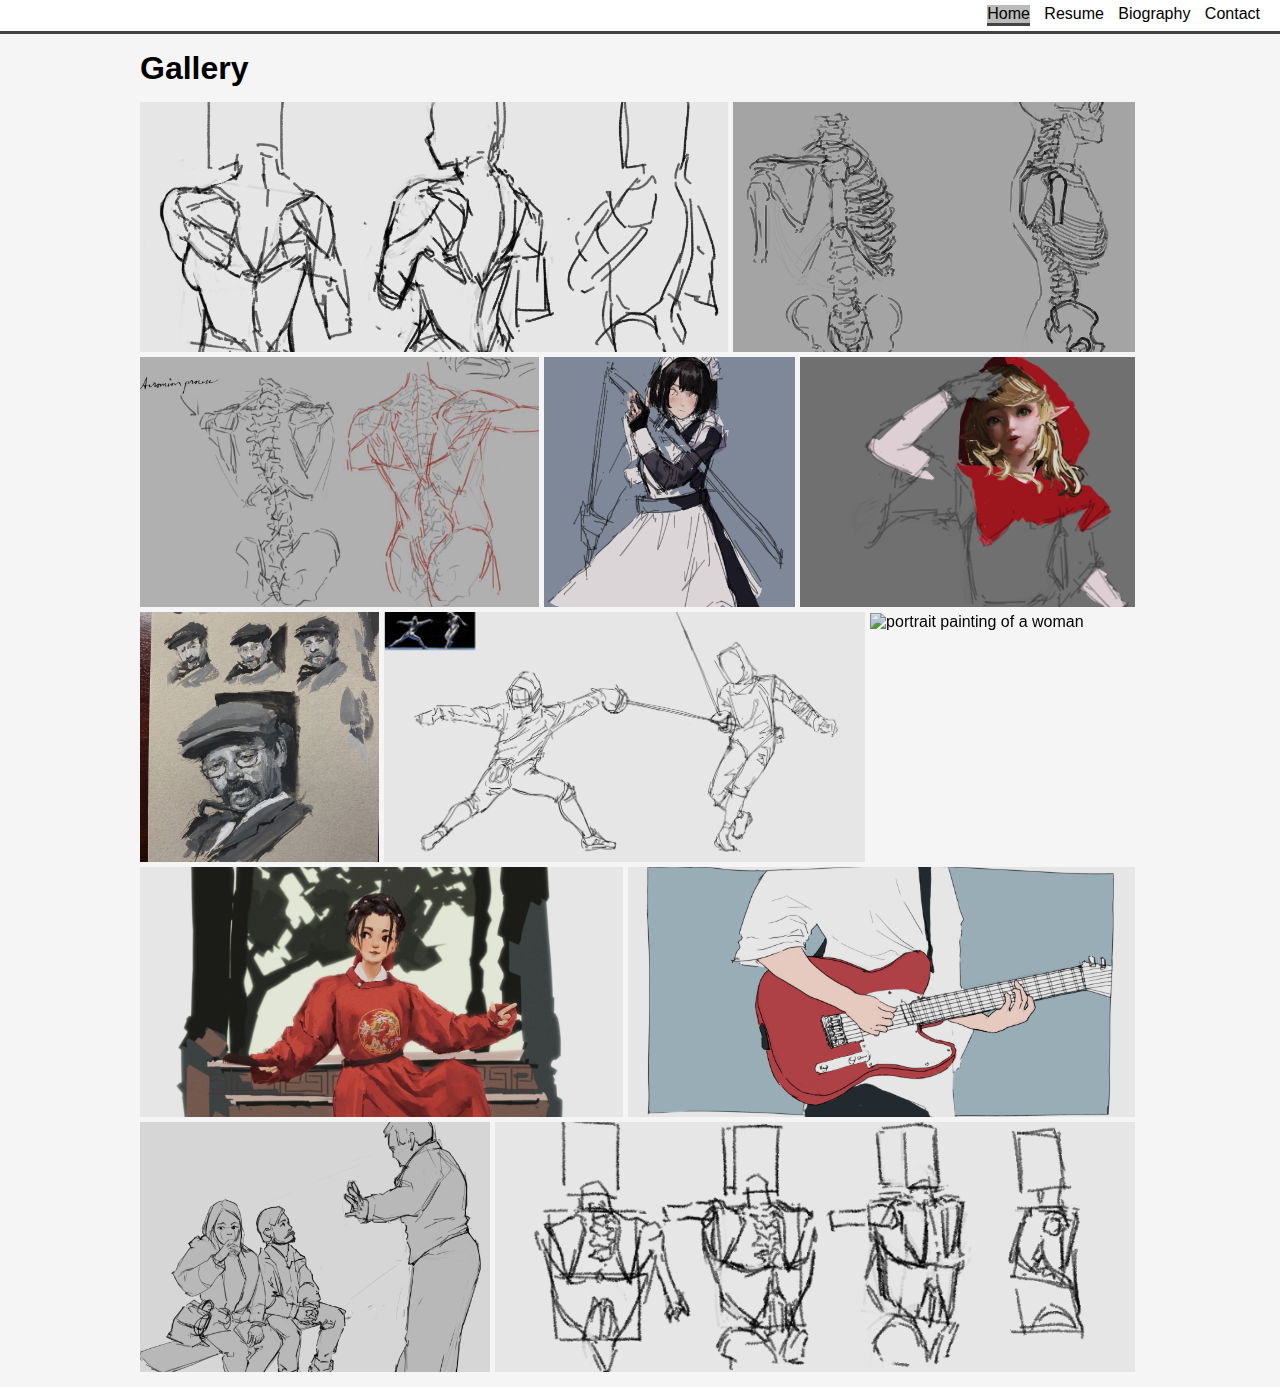
==== index.html @ 9a93f445 "alignment and formatting" ====
<!DOCTYPE html>
<html lang="en">

<head>
  <meta charset="utf-8">
  <title>Portfolio</title>
  <link href="styles/styles.css" rel="stylesheet">
  <link href="https://fonts.googleapis.com/css2?family=Open+Sans&display=swap" rel="stylesheet">
</head>

<body>
  <nav class="topnav" role="navigation">
    <ul>
      <li nav aria-current=page tabindex="1"><a href="index.html">Home</a></li>
      <li tabindex="2"><a href="resume.html">Resume</a></li>
      <li tabindex="3"><a>Biography</a></li>
      <li tabindex="4"><a aria-haspopup="true" aria-expanded="false">Contact</a>
        <ul class="pulldown">
          <li>Email</li>
          <li>Phone</li>
        </ul>
      </li>
    </ul>
  </nav>
  <main>
    <div class="brick-container-container">
      <h1 id="gallery">Gallery</h1>
      <div class="brick-container" aria-labelledby="gallery">
        <figure class="brick"><img src="images/(3).png" alt="back anatomy sketches"></figure>
        <figure class="brick"><img src="images/(5).png" alt="skeleton sketches, front and side view"></figure>
        <figure class="brick"><img src="images/back.jpg" alt="back skeleton and muscle sketch"></figure>
        <figure class="brick"><img src="images/03-28-2022.png" alt="painting of maid holding two swords"></figure>
        <figure class="brick"><img src="images/01-16-2022.png" alt="painting of elf wearing a red cloak"></figure>
        <figure class="brick"><img src="images/5-8-2021.jpg" alt="painting of old man"></figure>
        <figure class="brick"><img src="images/05-24-2022.png" alt="sketch of two fencers"></figure>
        <figure class="brick"><img src="images/5-27-2021.png" alt="portrait painting of a woman"></figure>
        <figure class="brick"><img src="images/9-9-2021.jpg" alt="painting of a woman holding a fan in a red chinese dress"></figure>
        <figure class="brick"><img src="images/9-6-2021-2.jpg" alt="sketch of a figure playing a red guitar"></figure>
        <figure class="brick"><img src="images/8-23-21-2.png" alt="sketch of three figures conversing"></figure>
        <figure class="brick"><img src="images/torsos.png" alt="sketches of a torso rotated and drawn from various angles"></figure>
      </div>
    </div>
  </main>
  <script src="scripts/main.js"></script>
</body>

</html>
---- styles/styles.css ----
* {
  margin: 0;
  padding: 0;
}

*,
*::before,
*::after {
  box-sizing: border-box;
}

html {
  font-size: 16px;
  font-family: -apple-system, BlinkMacSystemFont, "Segoe UI", "Roboto", "Helvetica Neue", Arial, sans-serif;
  /* color: whitesmoke; */
  color: black;
  /* background-color: rgb(86, 121, 126); */
  background-color: whitesmoke;
  scroll-behavior: smooth;
}

body {
  margin: 0;
}

a {
  color: black;
  text-decoration: none;
}

h1 {
  padding-bottom: 15px;
}
.brick-container-container {
  max-width: 1000px;
  margin: 10px auto;
}

.brick-container {
  display: flex;
  flex-flow: row wrap;
  width: 100%;
}

.brick {
  flex: auto;
  height: 250px;
  min-width: 150px;
  margin: 0 5px 5px 0;
}

img {
  height: 100%;
  width: 100%;
  max-width: 100%;
  vertical-align: middle;
  object-fit: cover;
  filter: brightness(90%);
}

img:hover {
  filter: brightness(100%);
}

nav ul .pulldown {
  display: none;
  position: absolute;
  background-color: white;
}

nav ul li:hover .pulldown {
  display: block;
}

nav ul .pulldown li {
  display: block;
}

nav [aria-current=page] {
  background-color: #bbb;
  color: #000;
  border-bottom: .2em solid #444;
}

.topnav li:hover {
  text-decoration: underline;
}

.topnav {
  position: fixed;
  top: 0;
  right: 0;
  left: 0;
  border-bottom: .2em solid #444;
  width: 100%;
  background-color: white;
  z-index: 1;
  text-align: right;
}

.topnav li {
  display: inline-block;
  font-family: Helvetica, sans-serif;
  margin: 5px;
  user-select: none;
}

.topnav ul {
  list-style: none;
  padding-right: 15px;
}

main {
  margin-top: 50px;
}
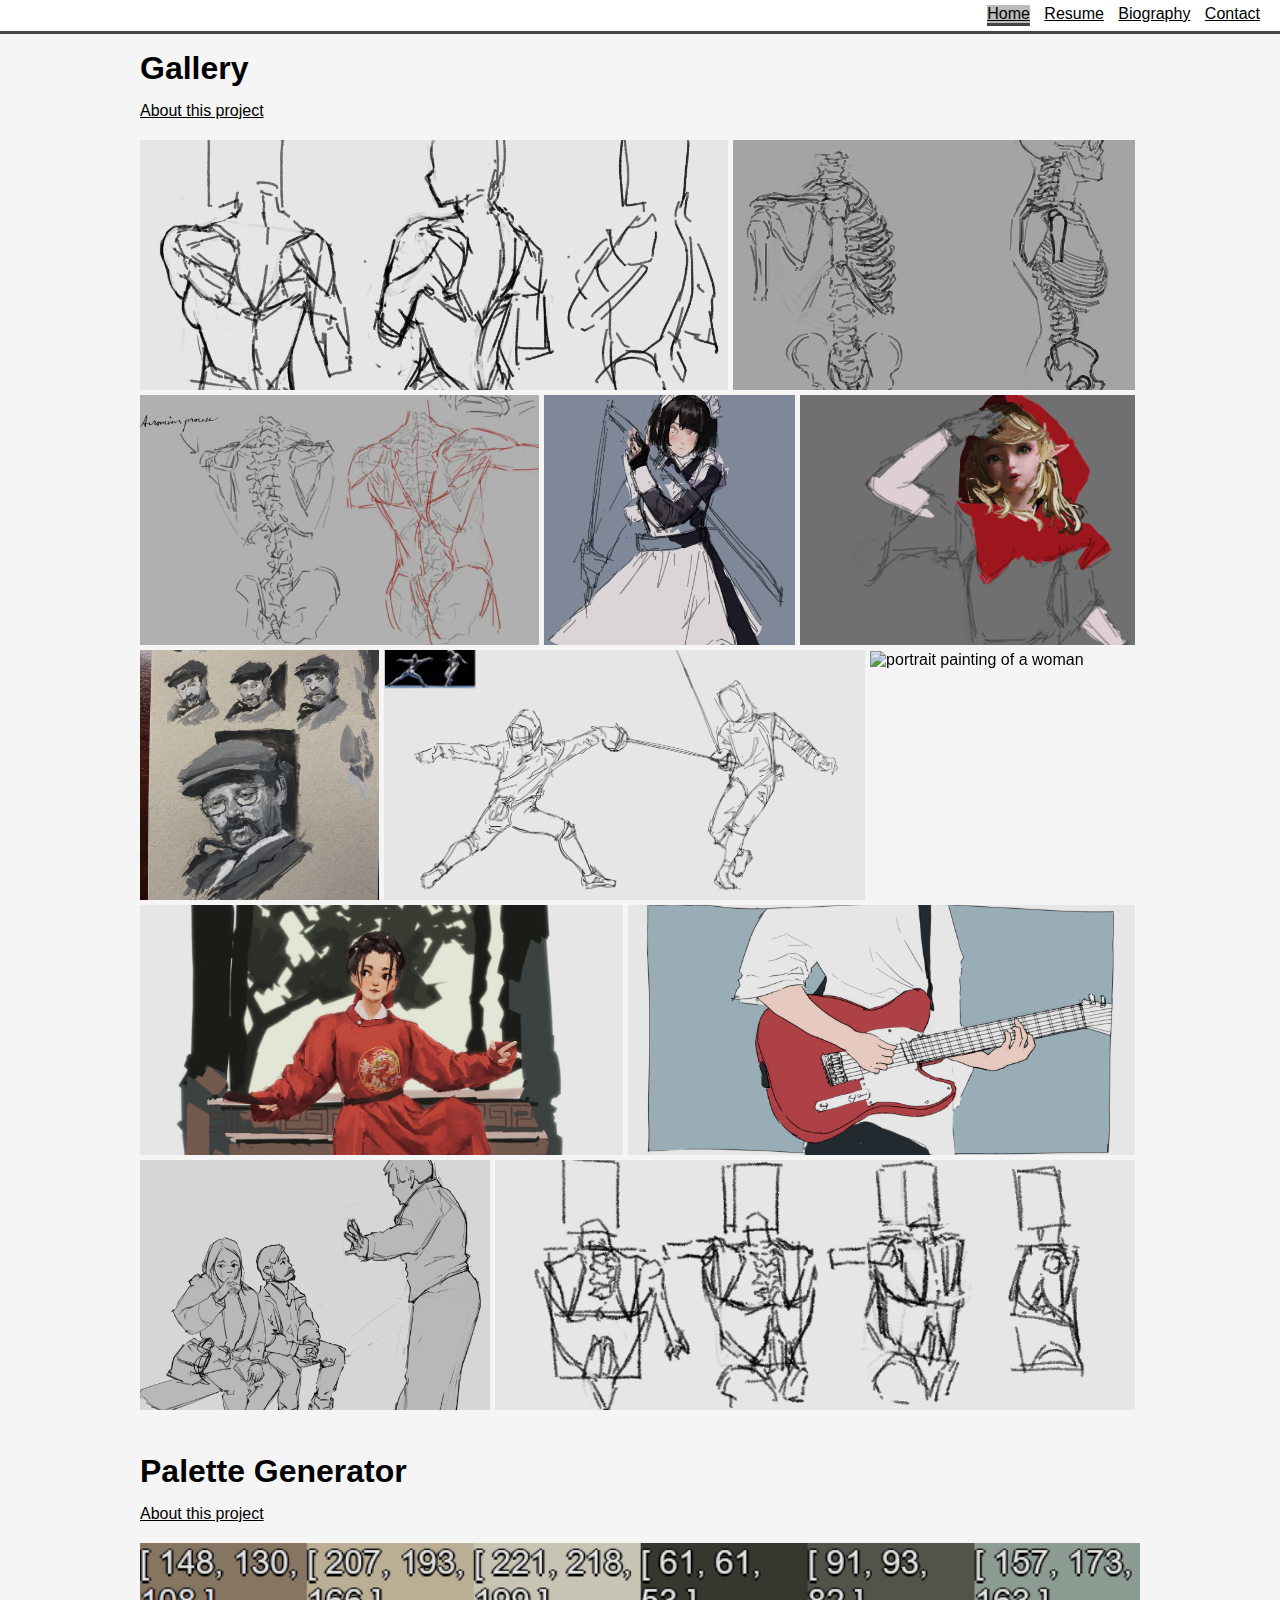
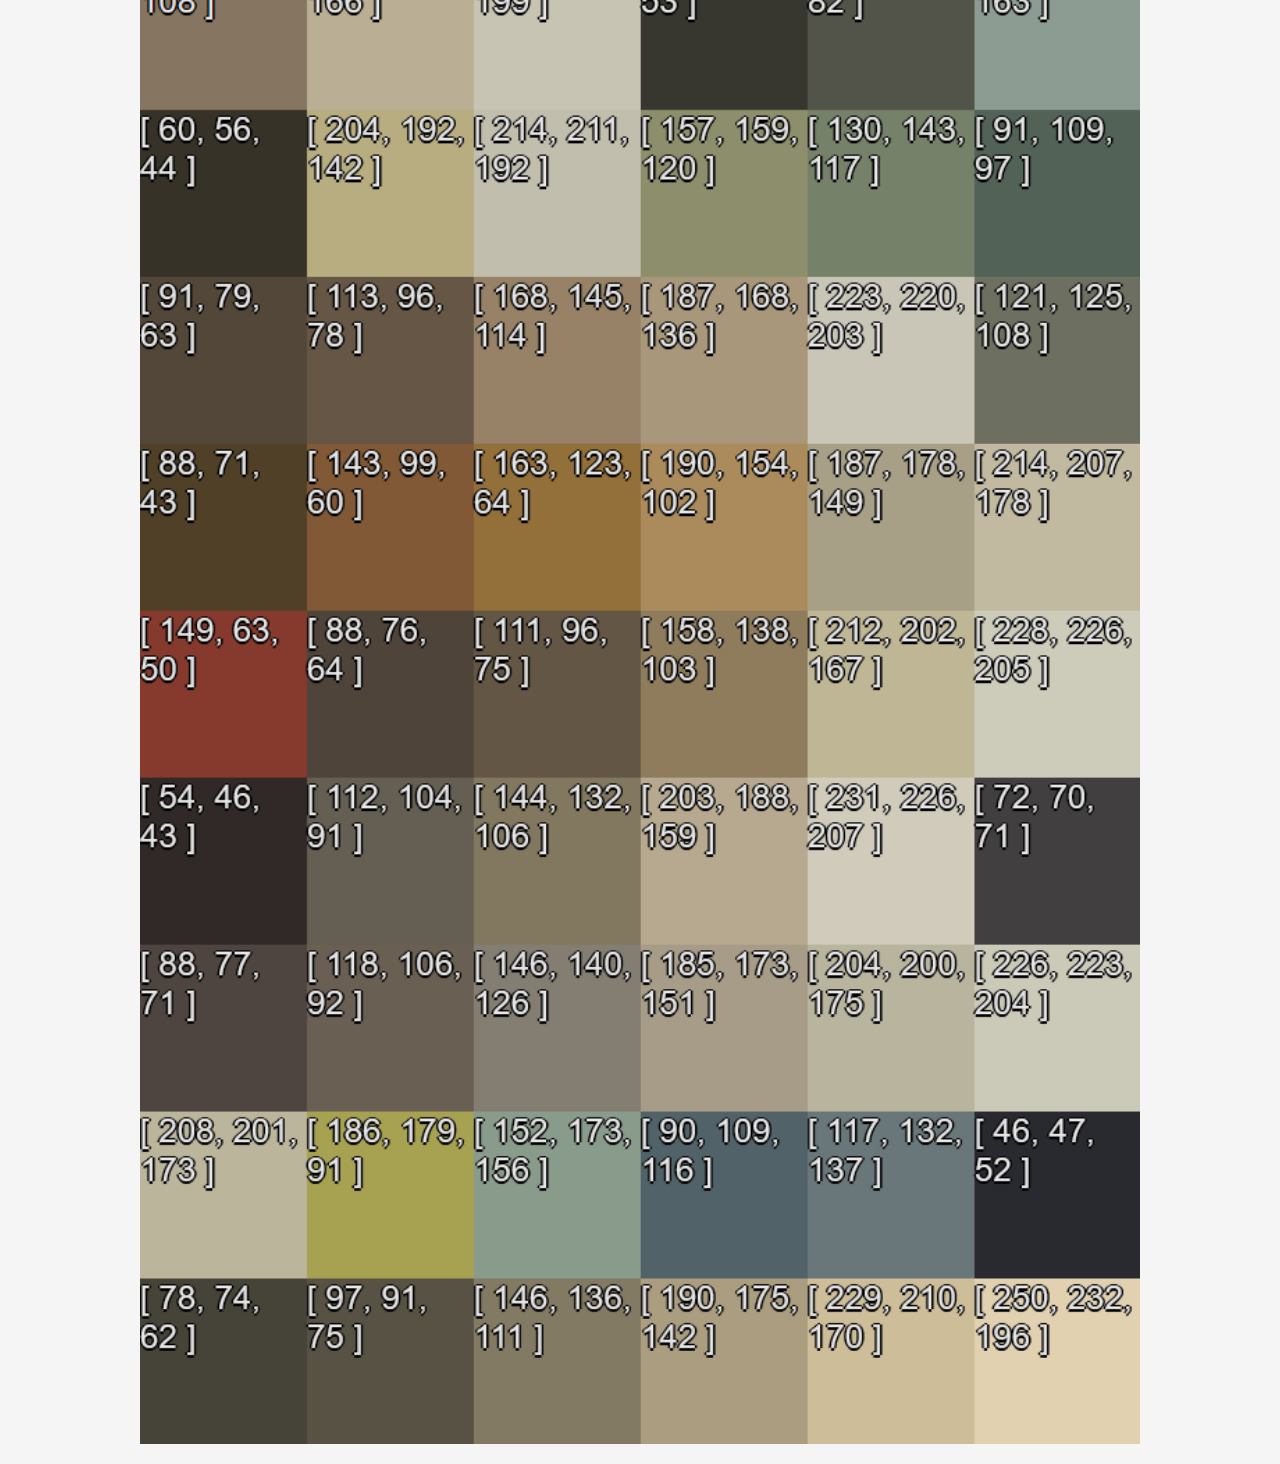
==== commit e5d34ecf: "biography placeholder, fix tab indices, aria label updates, palette generator image, link and navbar" ====
--- a/index.html
+++ b/index.html
@@ -11,21 +11,22 @@
 <body>
   <nav class="topnav" role="navigation">
     <ul>
-      <li nav aria-current=page tabindex="1"><a href="index.html">Home</a></li>
-      <li tabindex="2"><a href="resume.html">Resume</a></li>
-      <li tabindex="3"><a>Biography</a></li>
-      <li tabindex="4"><a aria-haspopup="true" aria-expanded="false">Contact</a>
+      <li nav aria-current=page><a href="index.html" tabindex="0">Home</a></li>
+      <li><a href="resume.html">Resume</a></li>
+      <li><a href="biography.html">Biography</a></li>
+      <li><a aria-haspopup="true" aria-expanded="false" href="">Contact</a>
         <ul class="pulldown">
-          <li>Email</li>
-          <li>Phone</li>
+          <li>jasonhuang2023[at]u[dot]northwestern[dot]edu</li>
+          <li><a href="https://github.com/jjh9397/">Github</a></li>
         </ul>
       </li>
     </ul>
   </nav>
-  <main>
-    <div class="brick-container-container">
+  <main role="main">
+    <article class="brick-container-container" aria-labelledby="gallery" role="article">
       <h1 id="gallery">Gallery</h1>
-      <div class="brick-container" aria-labelledby="gallery">
+      <a href="gallery.html">About this project</a>
+      <div class="brick-container">
         <figure class="brick"><img src="images/(3).png" alt="back anatomy sketches"></figure>
         <figure class="brick"><img src="images/(5).png" alt="skeleton sketches, front and side view"></figure>
         <figure class="brick"><img src="images/back.jpg" alt="back skeleton and muscle sketch"></figure>
@@ -39,7 +40,13 @@
         <figure class="brick"><img src="images/8-23-21-2.png" alt="sketch of three figures conversing"></figure>
         <figure class="brick"><img src="images/torsos.png" alt="sketches of a torso rotated and drawn from various angles"></figure>
       </div>
-    </div>
+      <br>
+      <h1 id="palette">Palette Generator</h1>
+      <a href="https://pyro-a7.glitch.me/">About this project</a>
+      <div class="palette-wrapper">
+        <img src="images/palette-generator.png">
+      </div>
+    </article>
   </main>
   <script src="scripts/main.js"></script>
 </body>
--- a/styles/styles.css
+++ b/styles/styles.css
@@ -25,12 +25,18 @@
 
 a {
   color: black;
+  text-decoration: underline;
+}
+
+a:hover, a:focus {
+  background-color: lightgrey;
   text-decoration: none;
 }
 
 h1 {
   padding-bottom: 15px;
 }
+
 .brick-container-container {
   max-width: 1000px;
   margin: 10px auto;
@@ -40,6 +46,7 @@
   display: flex;
   flex-flow: row wrap;
   width: 100%;
+  margin: 20px auto;
 }
 
 .brick {
@@ -70,10 +77,17 @@
 
 nav ul li:hover .pulldown {
   display: block;
+  border: .1em solid #444;
 }
 
 nav ul .pulldown li {
   display: block;
+}
+
+nav ul.pulldown {
+  right: 20px;
+  text-align: right;
+  padding: 0;
 }
 
 nav [aria-current=page] {
@@ -83,7 +97,7 @@
 }
 
 .topnav li:hover {
-  text-decoration: underline;
+  text-decoration: none;
 }
 
 .topnav {
@@ -110,6 +124,11 @@
   padding-right: 15px;
 }
 
+.palette-wrapper {
+  max-width: 1000px;
+  margin: 20px auto;
+}
+
 main {
   margin-top: 50px;
 }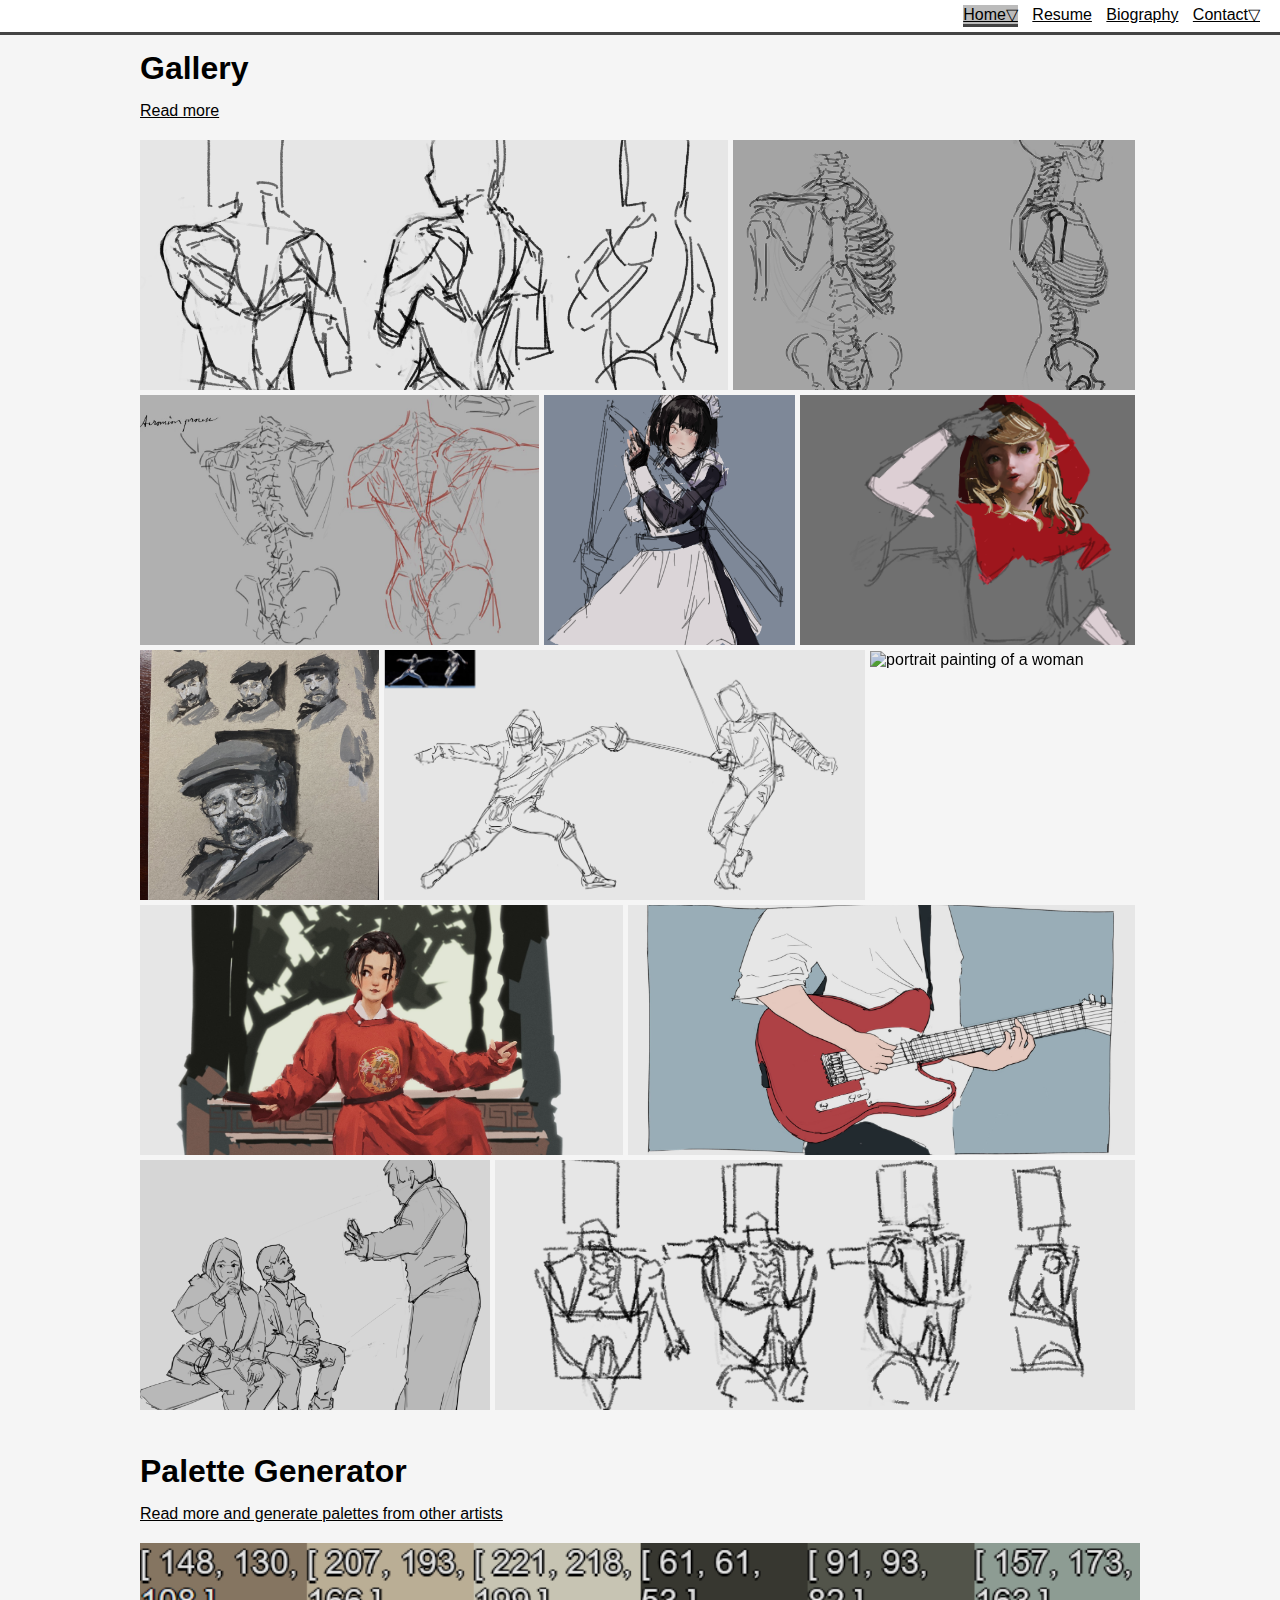
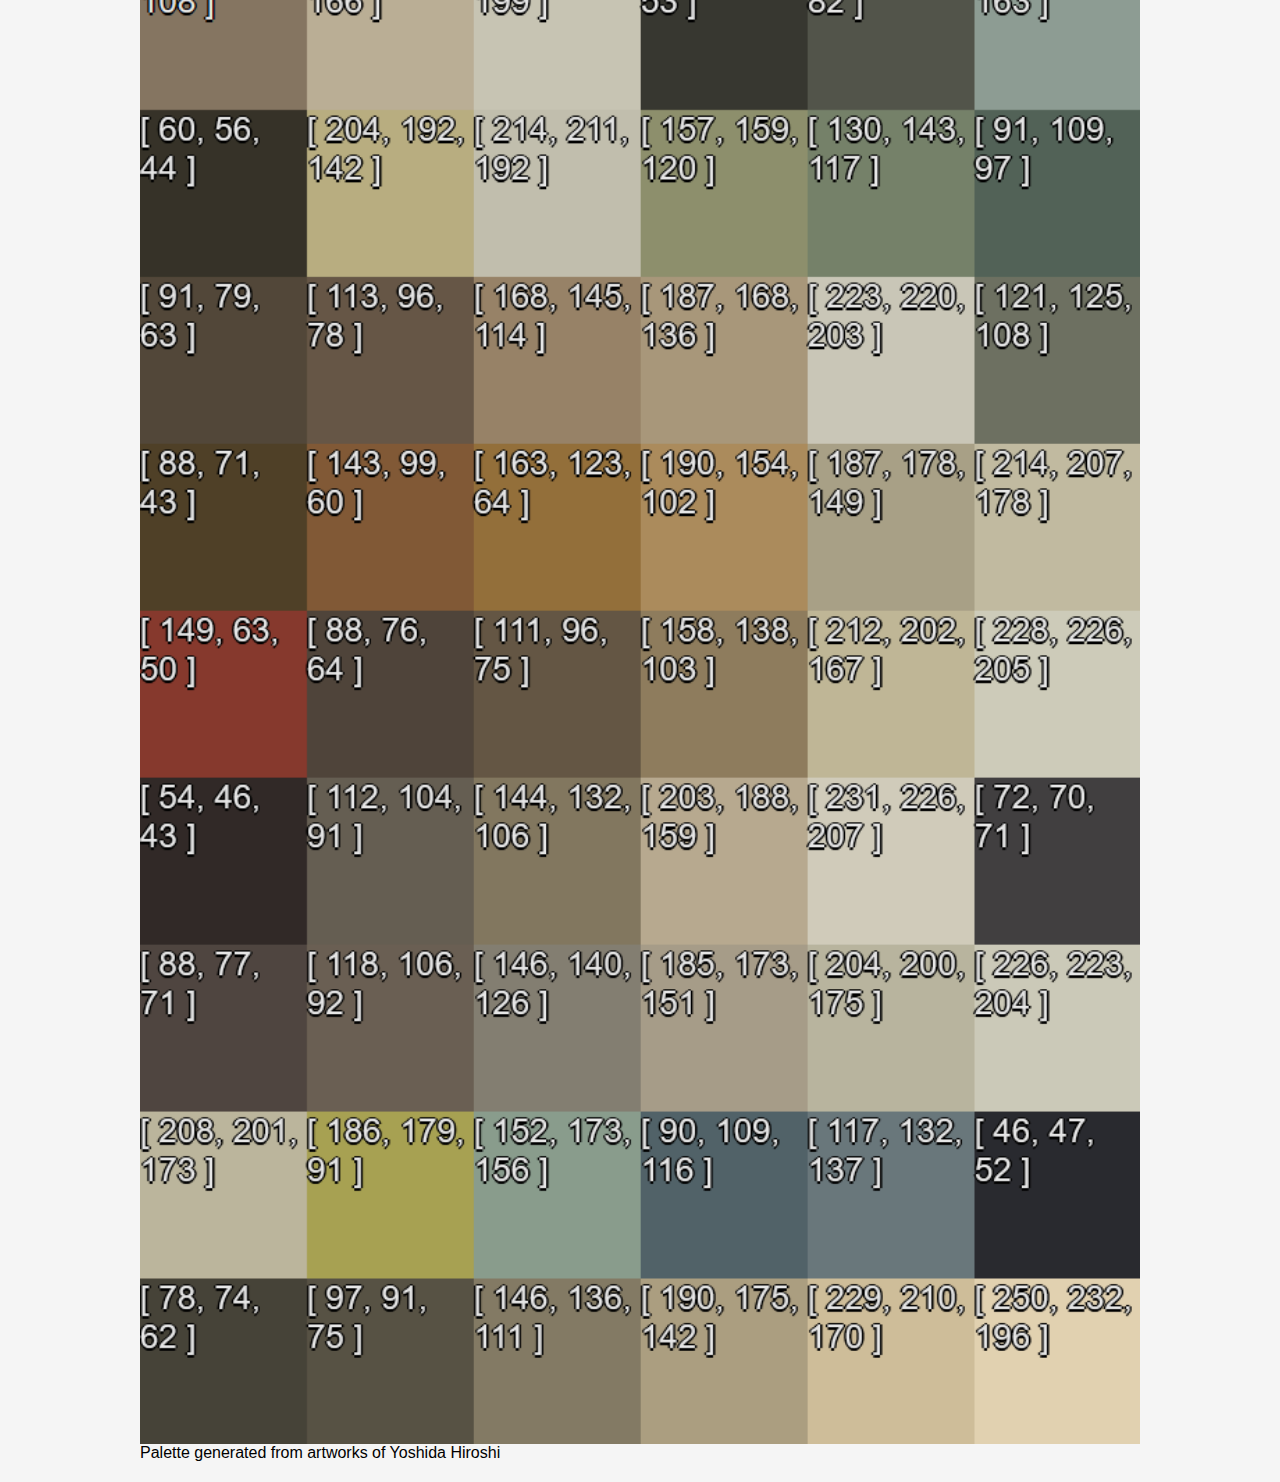
==== commit 6af41465: "fix tab index and link for contact item, write bio, write basic resume, add alt text and caption to " ====
--- a/index.html
+++ b/index.html
@@ -11,10 +11,16 @@
 <body>
   <nav class="topnav" role="navigation">
     <ul>
-      <li nav aria-current=page><a href="index.html" tabindex="0">Home</a></li>
+      <li nav aria-current=page>
+        <a id="home" aria-haspopup="true" aria-expanded="false" href="index.html" tabindex="0">Home▽</a>
+        <ul class="project-pulldown">
+          <li><a href="gallery.html">Project 1</a></li>
+          <li><a href="https://pyro-a7.glitch.me/">Project 2</a></li>
+        </ul>
+      </li>
       <li><a href="resume.html">Resume</a></li>
       <li><a href="biography.html">Biography</a></li>
-      <li><a aria-haspopup="true" aria-expanded="false" href="">Contact</a>
+      <li><a id="contact" aria-haspopup="true" aria-expanded="false" tabindex="0">Contact▽</a>
         <ul class="pulldown">
           <li>jasonhuang2023[at]u[dot]northwestern[dot]edu</li>
           <li><a href="https://github.com/jjh9397/">Github</a></li>
@@ -25,7 +31,7 @@
   <main role="main">
     <article class="brick-container-container" aria-labelledby="gallery" role="article">
       <h1 id="gallery">Gallery</h1>
-      <a href="gallery.html">About this project</a>
+      <a href="gallery.html">Read more</a>
       <div class="brick-container">
         <figure class="brick"><img src="images/(3).png" alt="back anatomy sketches"></figure>
         <figure class="brick"><img src="images/(5).png" alt="skeleton sketches, front and side view"></figure>
@@ -42,10 +48,11 @@
       </div>
       <br>
       <h1 id="palette">Palette Generator</h1>
-      <a href="https://pyro-a7.glitch.me/">About this project</a>
-      <div class="palette-wrapper">
-        <img src="images/palette-generator.png">
-      </div>
+      <a href="https://pyro-a7.glitch.me/">Read more and generate palettes from other artists</a>
+      <figure class="palette-wrapper" aria-labelledby="palette">
+        <img src="images/palette-generator.png" alt="color palette generated from artworks of Yoshida Hiroshi">
+        <figcaption>Palette generated from artworks of Yoshida Hiroshi</figcaption>
+      </figure>
     </article>
   </main>
   <script src="scripts/main.js"></script>
--- a/styles/styles.css
+++ b/styles/styles.css
@@ -75,7 +75,7 @@
   background-color: white;
 }
 
-nav ul li:hover .pulldown {
+nav ul li:hover .pulldown, nav ul li:focus-within .pulldown {
   display: block;
   border: .1em solid #444;
 }
@@ -86,6 +86,27 @@
 
 nav ul.pulldown {
   right: 20px;
+  text-align: right;
+  padding: 0;
+}
+
+nav ul .project-pulldown {
+  display: none;
+  position: absolute;
+  background-color: white;
+}
+
+nav ul li:hover .project-pulldown, nav ul li:focus-within .project-pulldown {
+  display: block;
+  border: .1em solid #444;
+}
+
+nav ul .project-pulldown li {
+  display: block;
+}
+
+nav ul.project-pulldown {
+  right: 250px;
   text-align: right;
   padding: 0;
 }
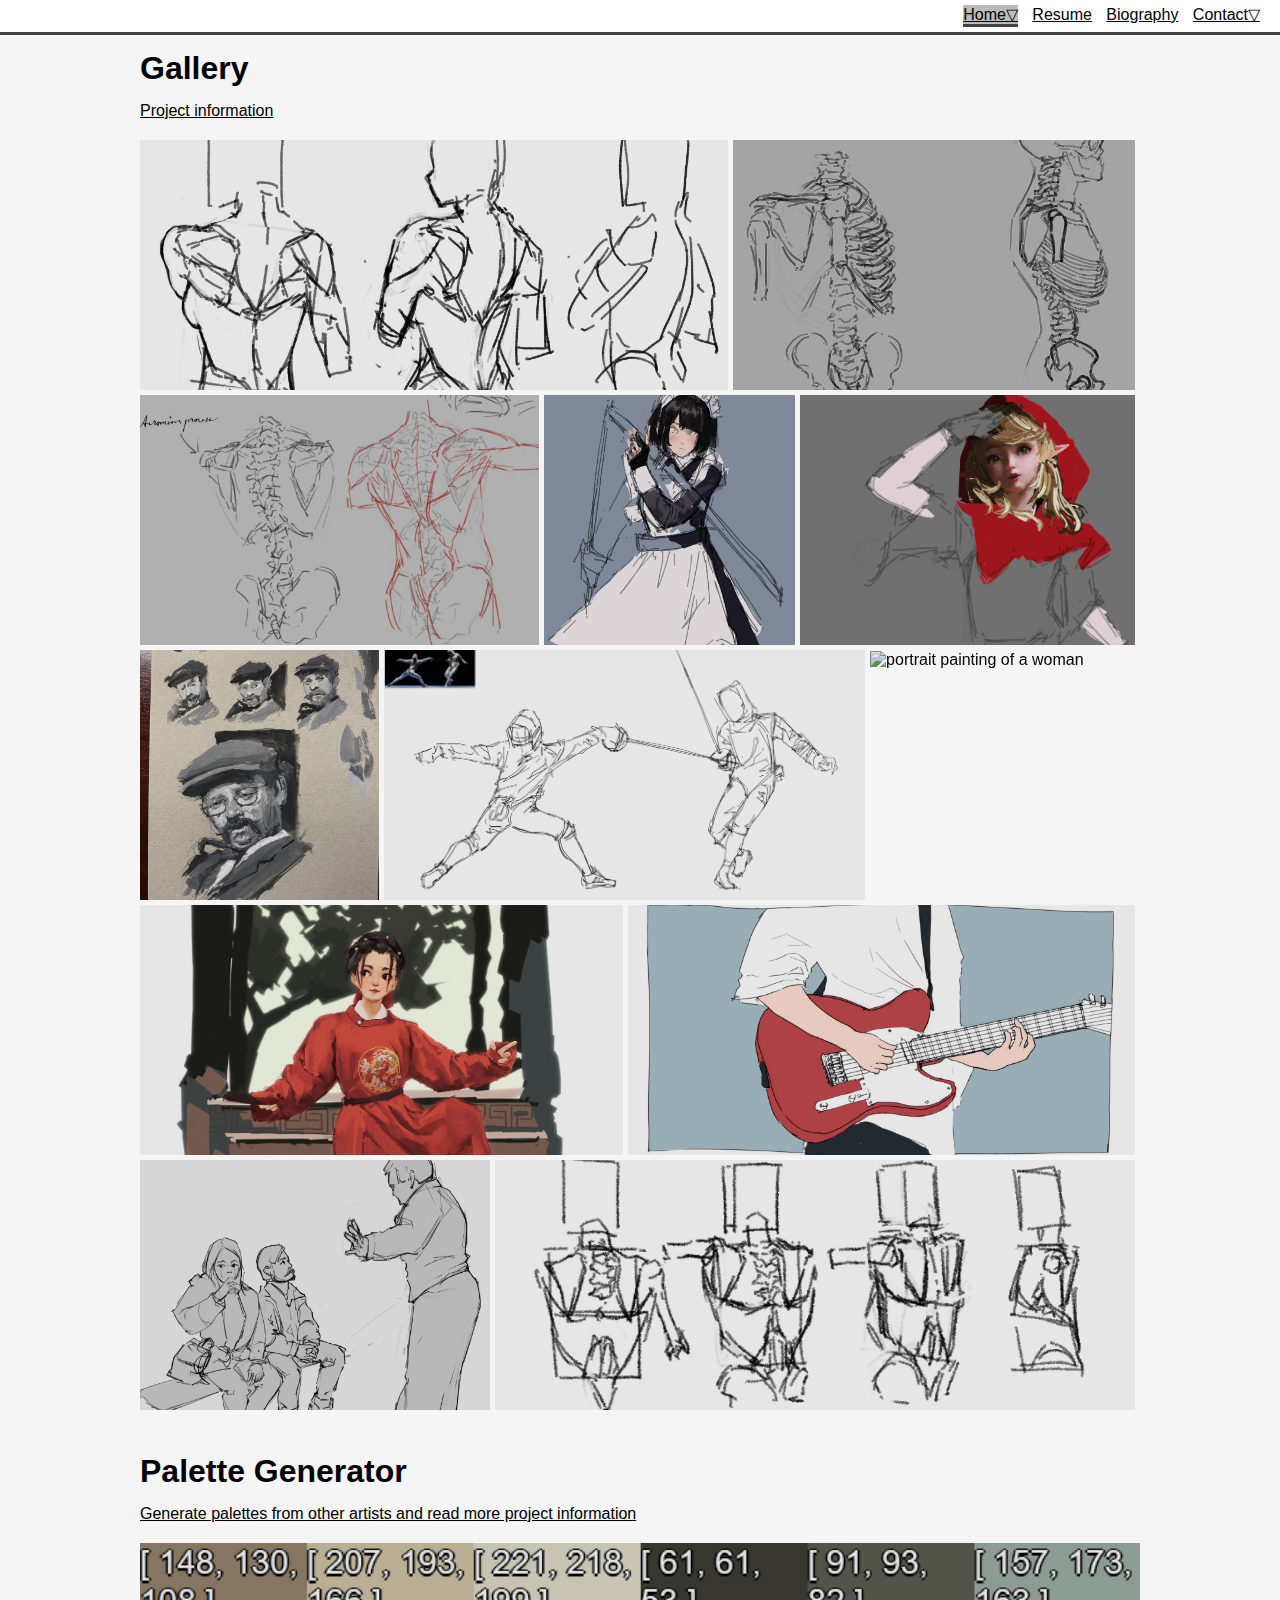
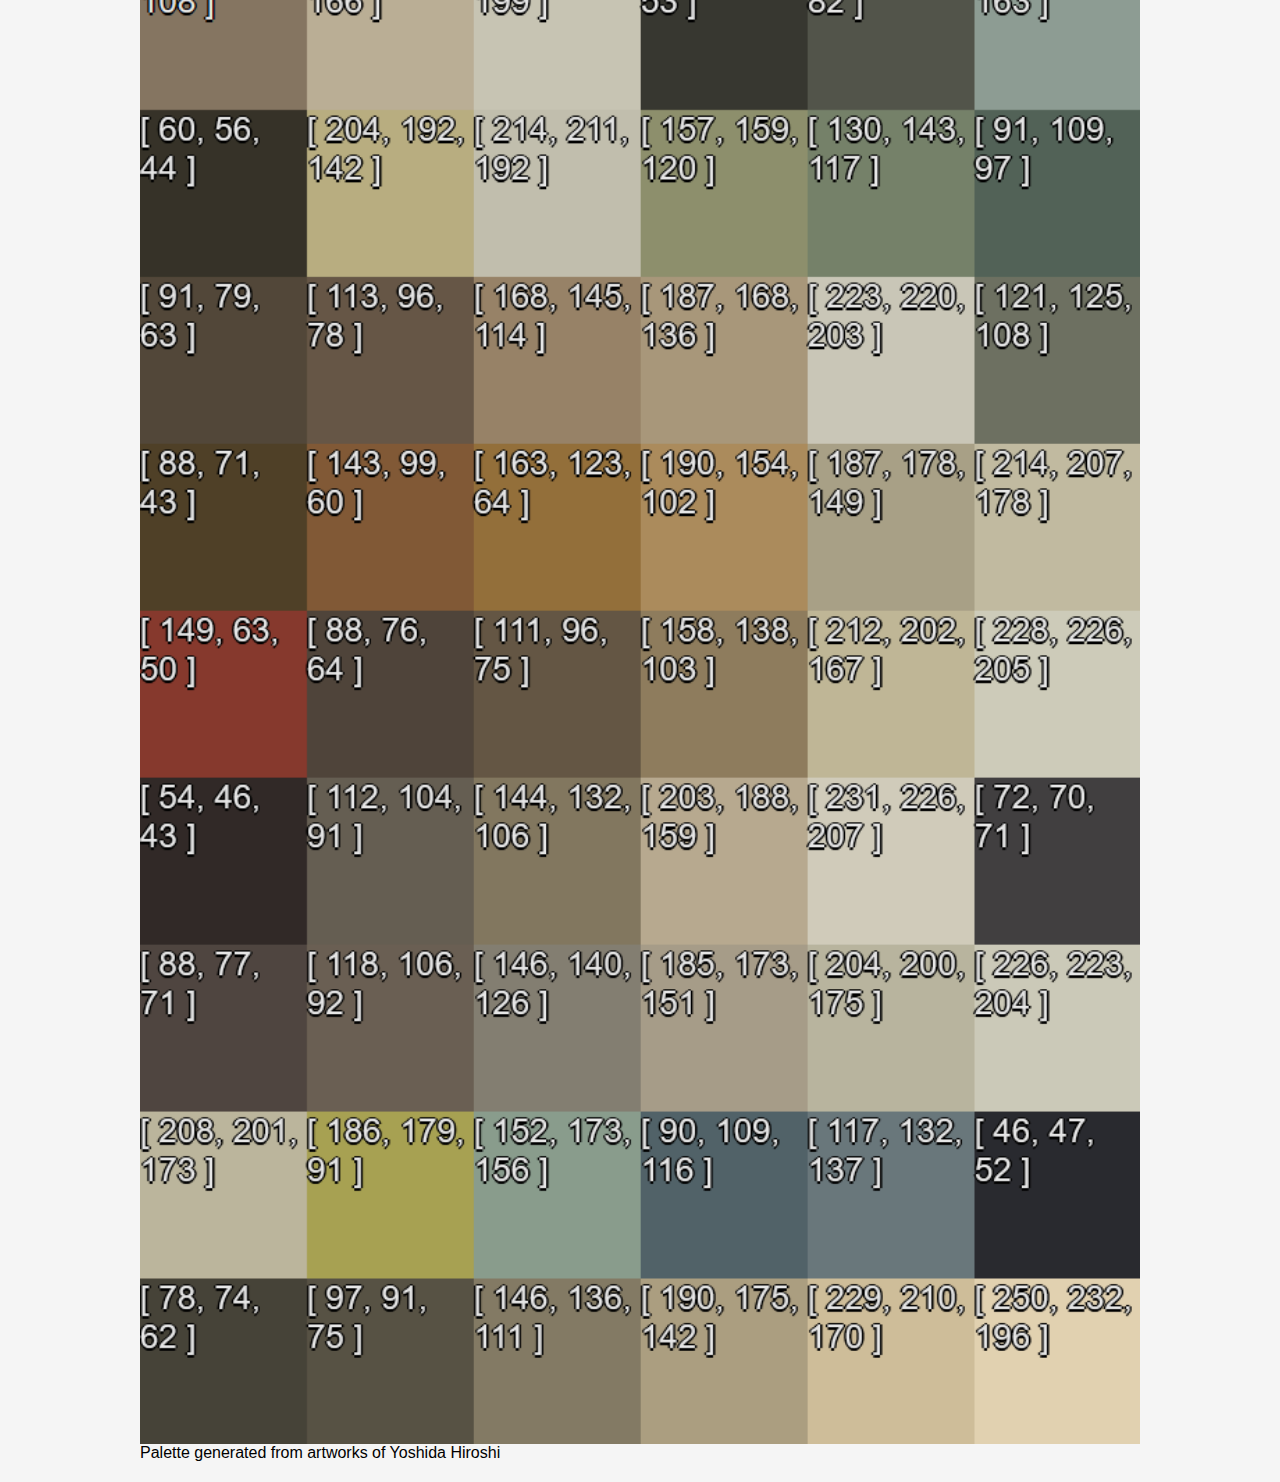
==== commit fb49538c: "fix home pull-down alignment, fix pull-down event handlers" ====
--- a/index.html
+++ b/index.html
@@ -13,7 +13,7 @@
     <ul>
       <li nav aria-current=page>
         <a id="home" aria-haspopup="true" aria-expanded="false" href="index.html" tabindex="0">Home▽</a>
-        <ul class="project-pulldown">
+        <ul id="home-pulldown" class="project-pulldown">
           <li><a href="gallery.html">Project 1</a></li>
           <li><a href="https://pyro-a7.glitch.me/">Project 2</a></li>
         </ul>
@@ -21,7 +21,7 @@
       <li><a href="resume.html">Resume</a></li>
       <li><a href="biography.html">Biography</a></li>
       <li><a id="contact" aria-haspopup="true" aria-expanded="false" tabindex="0">Contact▽</a>
-        <ul class="pulldown">
+        <ul id="contact-pulldown" class="pulldown">
           <li>jasonhuang2023[at]u[dot]northwestern[dot]edu</li>
           <li><a href="https://github.com/jjh9397/">Github</a></li>
         </ul>
@@ -31,7 +31,7 @@
   <main role="main">
     <article class="brick-container-container" aria-labelledby="gallery" role="article">
       <h1 id="gallery">Gallery</h1>
-      <a href="gallery.html">Read more</a>
+      <a href="gallery.html">Project information</a>
       <div class="brick-container">
         <figure class="brick"><img src="images/(3).png" alt="back anatomy sketches"></figure>
         <figure class="brick"><img src="images/(5).png" alt="skeleton sketches, front and side view"></figure>
@@ -48,7 +48,7 @@
       </div>
       <br>
       <h1 id="palette">Palette Generator</h1>
-      <a href="https://pyro-a7.glitch.me/">Read more and generate palettes from other artists</a>
+      <a href="https://pyro-a7.glitch.me/">Generate palettes from other artists and read more project information</a>
       <figure class="palette-wrapper" aria-labelledby="palette">
         <img src="images/palette-generator.png" alt="color palette generated from artworks of Yoshida Hiroshi">
         <figcaption>Palette generated from artworks of Yoshida Hiroshi</figcaption>
--- a/styles/styles.css
+++ b/styles/styles.css
@@ -106,7 +106,7 @@
 }
 
 nav ul.project-pulldown {
-  right: 250px;
+  right: 263px;
   text-align: right;
   padding: 0;
 }
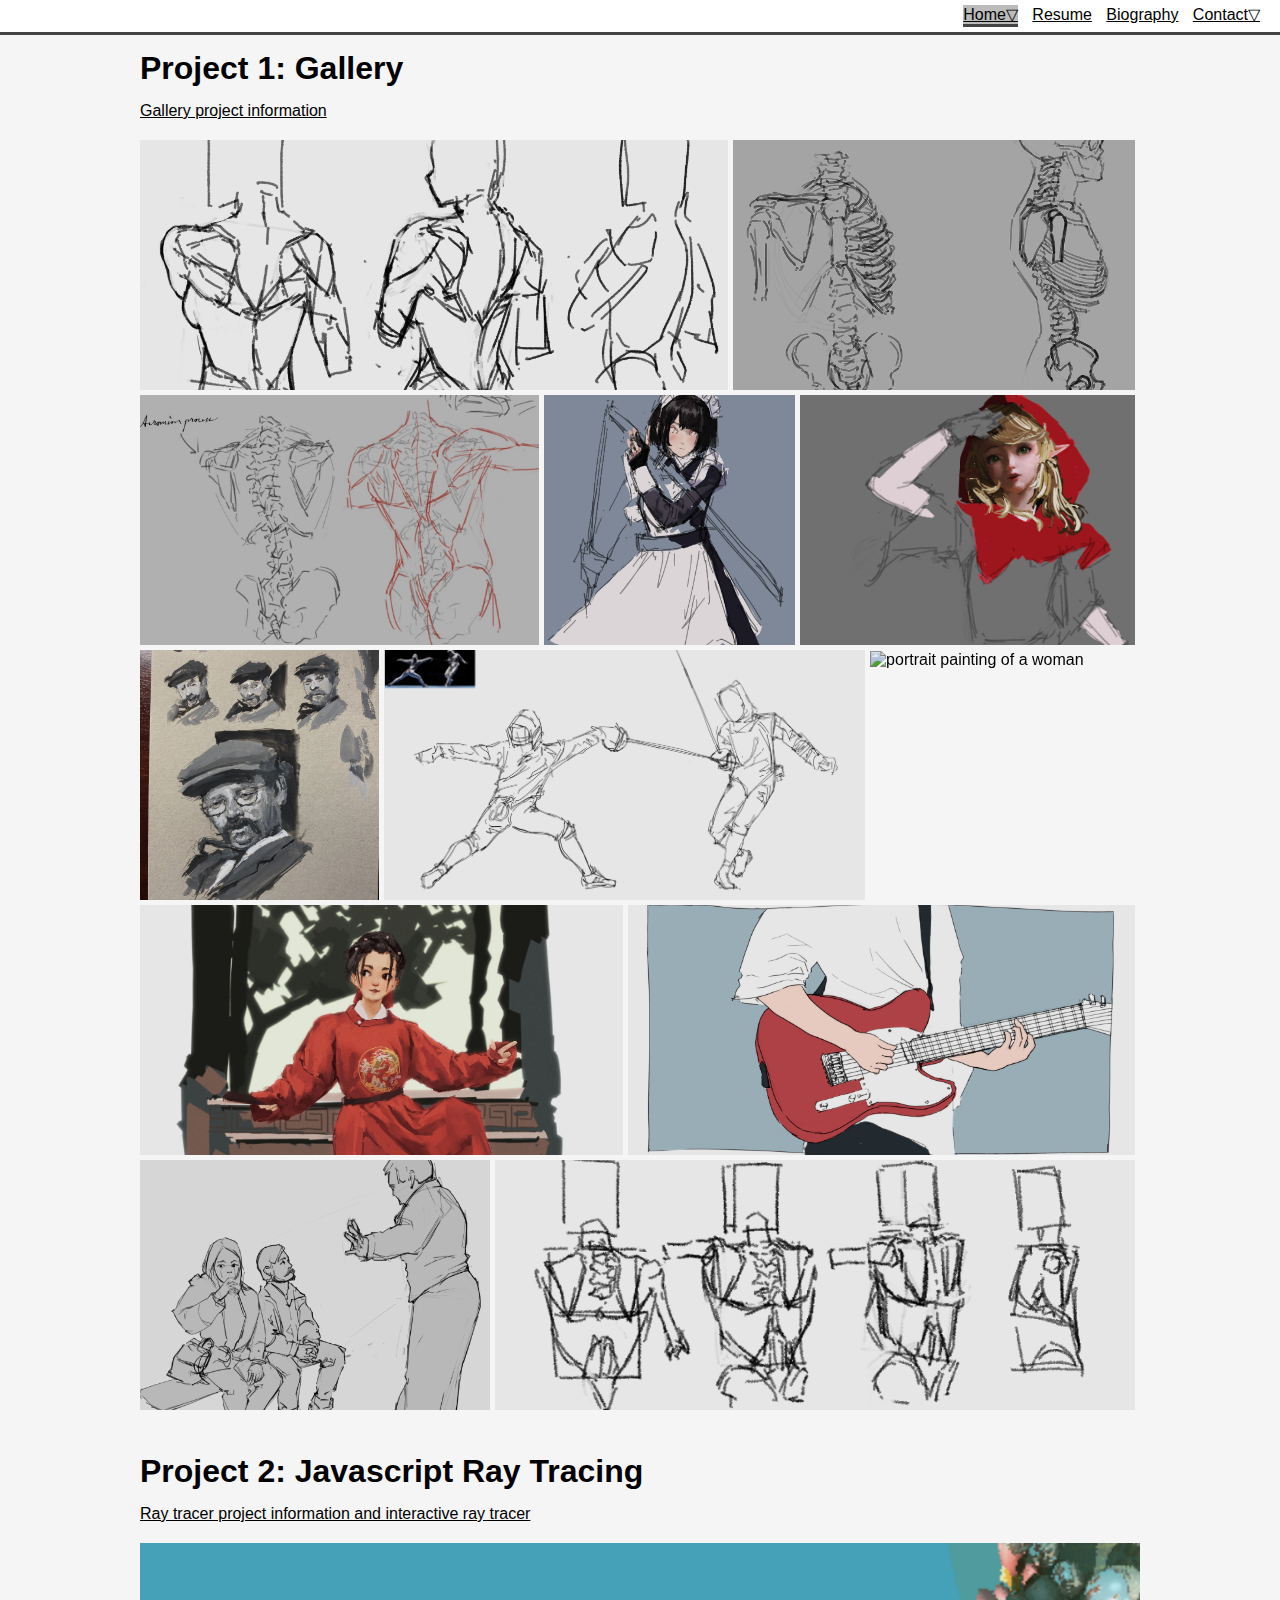
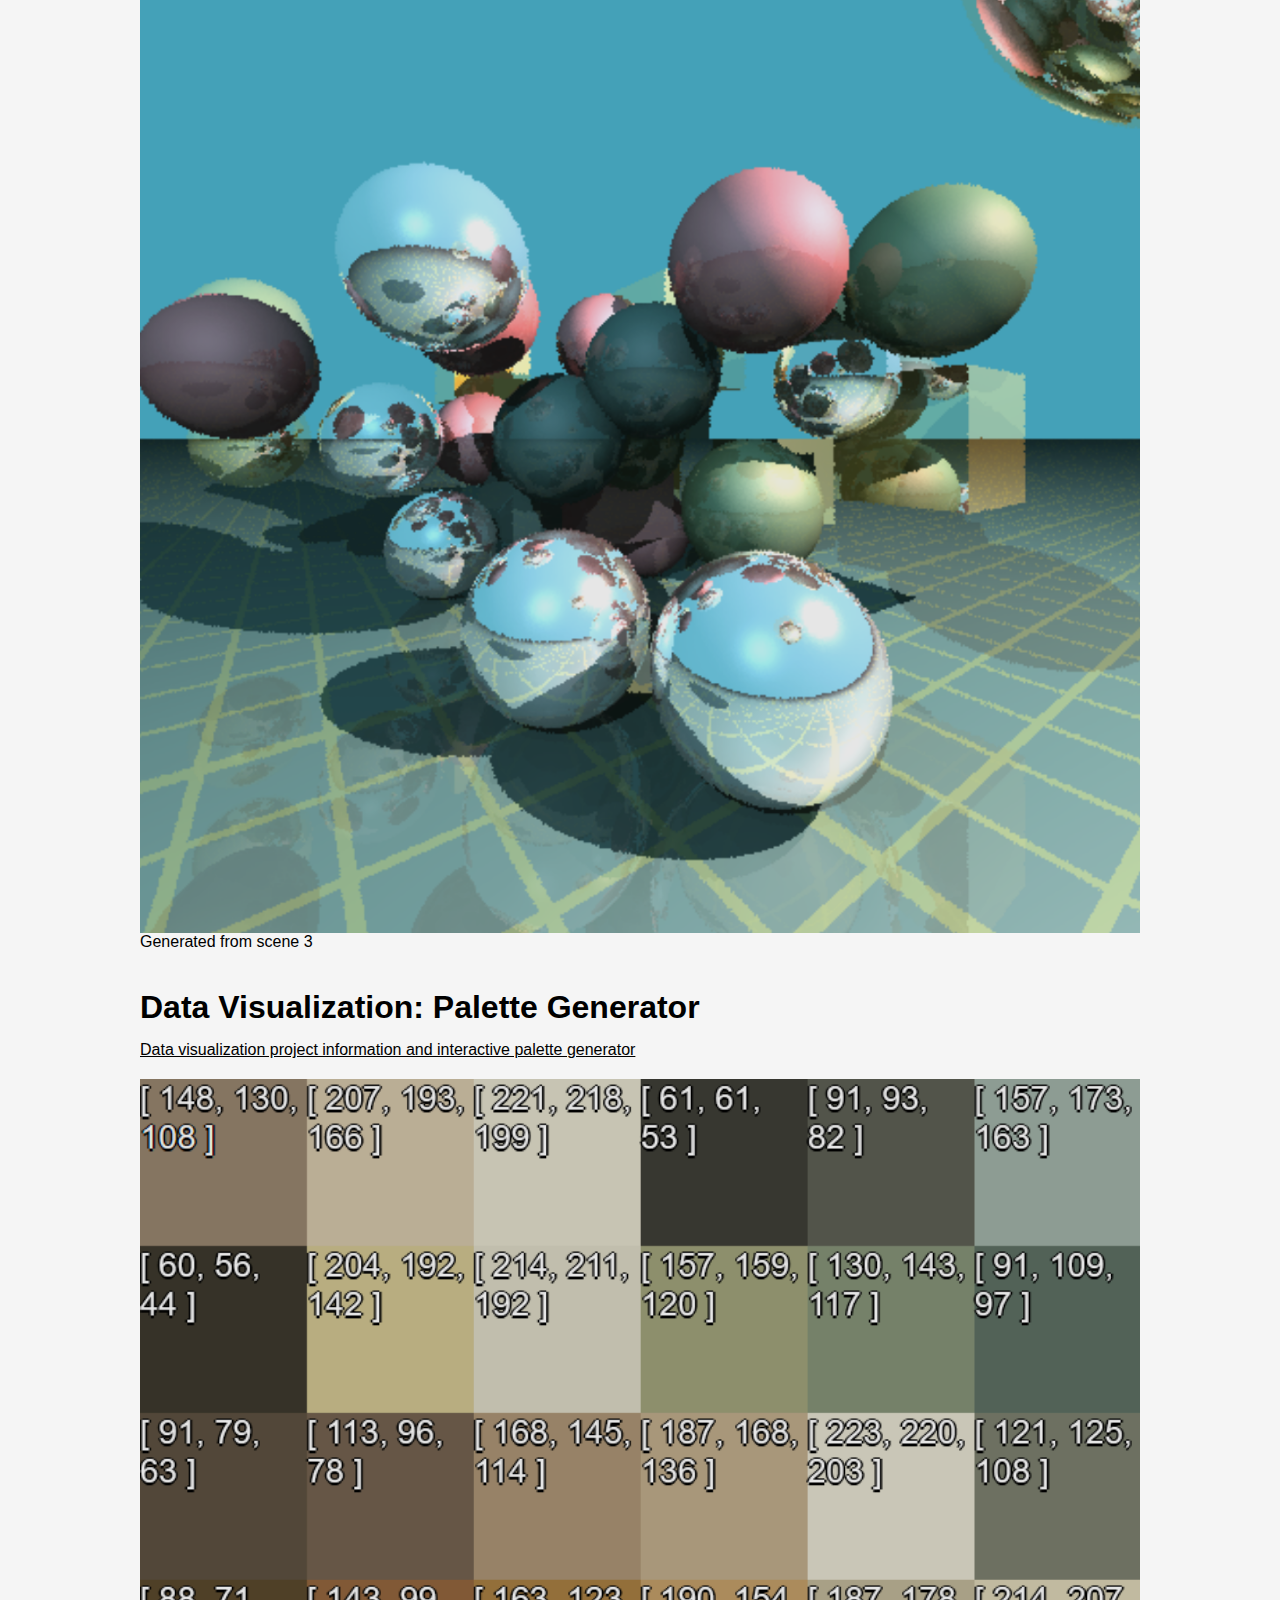
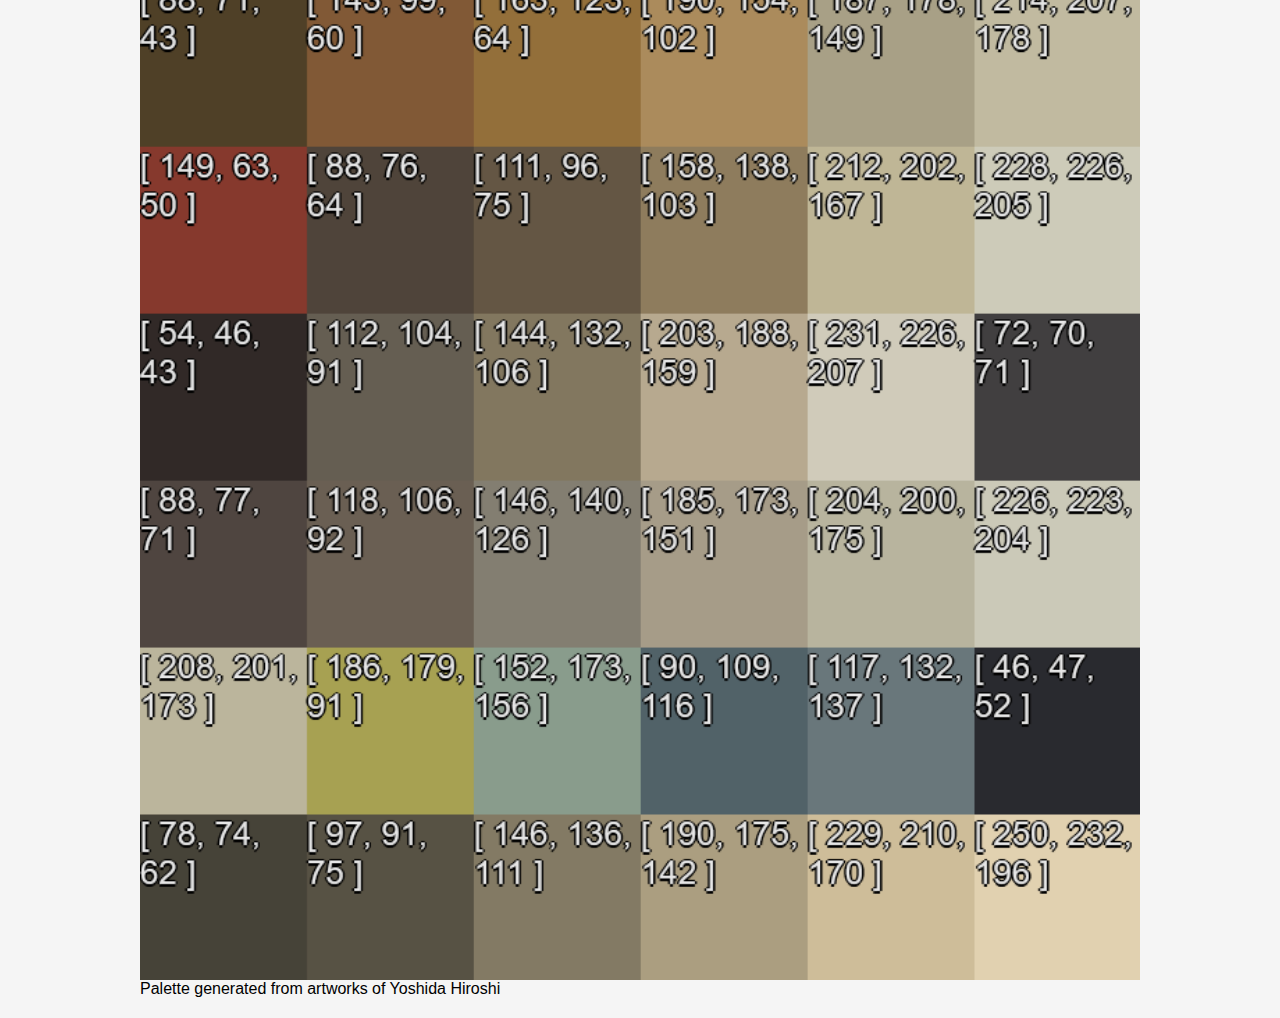
==== commit 25af453c: "add info pages for each project, add raytracer project" ====
--- a/index.html
+++ b/index.html
@@ -15,7 +15,8 @@
         <a id="home" aria-haspopup="true" aria-expanded="false" href="index.html" tabindex="0">Home▽</a>
         <ul id="home-pulldown" class="project-pulldown">
           <li><a href="gallery.html">Project 1</a></li>
-          <li><a href="https://pyro-a7.glitch.me/">Project 2</a></li>
+          <li><a href="project2.html">Project 2</a></li>
+          <li><a href="datavisualization.html">Data Visualization</a></li>
         </ul>
       </li>
       <li><a href="resume.html">Resume</a></li>
@@ -30,8 +31,8 @@
   </nav>
   <main role="main">
     <article class="brick-container-container" aria-labelledby="gallery" role="article">
-      <h1 id="gallery">Gallery</h1>
-      <a href="gallery.html">Project information</a>
+      <h1 id="gallery">Project 1: Gallery</h1>
+      <a href="gallery.html">Gallery project information</a>
       <div class="brick-container">
         <figure class="brick"><img src="images/(3).png" alt="back anatomy sketches"></figure>
         <figure class="brick"><img src="images/(5).png" alt="skeleton sketches, front and side view"></figure>
@@ -47,8 +48,15 @@
         <figure class="brick"><img src="images/torsos.png" alt="sketches of a torso rotated and drawn from various angles"></figure>
       </div>
       <br>
-      <h1 id="palette">Palette Generator</h1>
-      <a href="https://pyro-a7.glitch.me/">Generate palettes from other artists and read more project information</a>
+      <h1 id="palette">Project 2: Javascript Ray Tracing</h1>
+      <a href="project2.html">Ray tracer project information and interactive ray tracer</a>
+      <figure class="palette-wrapper" aria-labelledby="palette">
+        <img src="images/web_gl_raytracing_3.png" alt="ray traced image of many 3D spheres and boxes made of reflective materials">
+        <figcaption>Generated from scene 3</figcaption>
+      </figure>
+      <br>
+      <h1 id="palette">Data Visualization: Palette Generator</h1>
+      <a href="datavisualization.html">Data visualization project information and interactive palette generator</a>
       <figure class="palette-wrapper" aria-labelledby="palette">
         <img src="images/palette-generator.png" alt="color palette generated from artworks of Yoshida Hiroshi">
         <figcaption>Palette generated from artworks of Yoshida Hiroshi</figcaption>
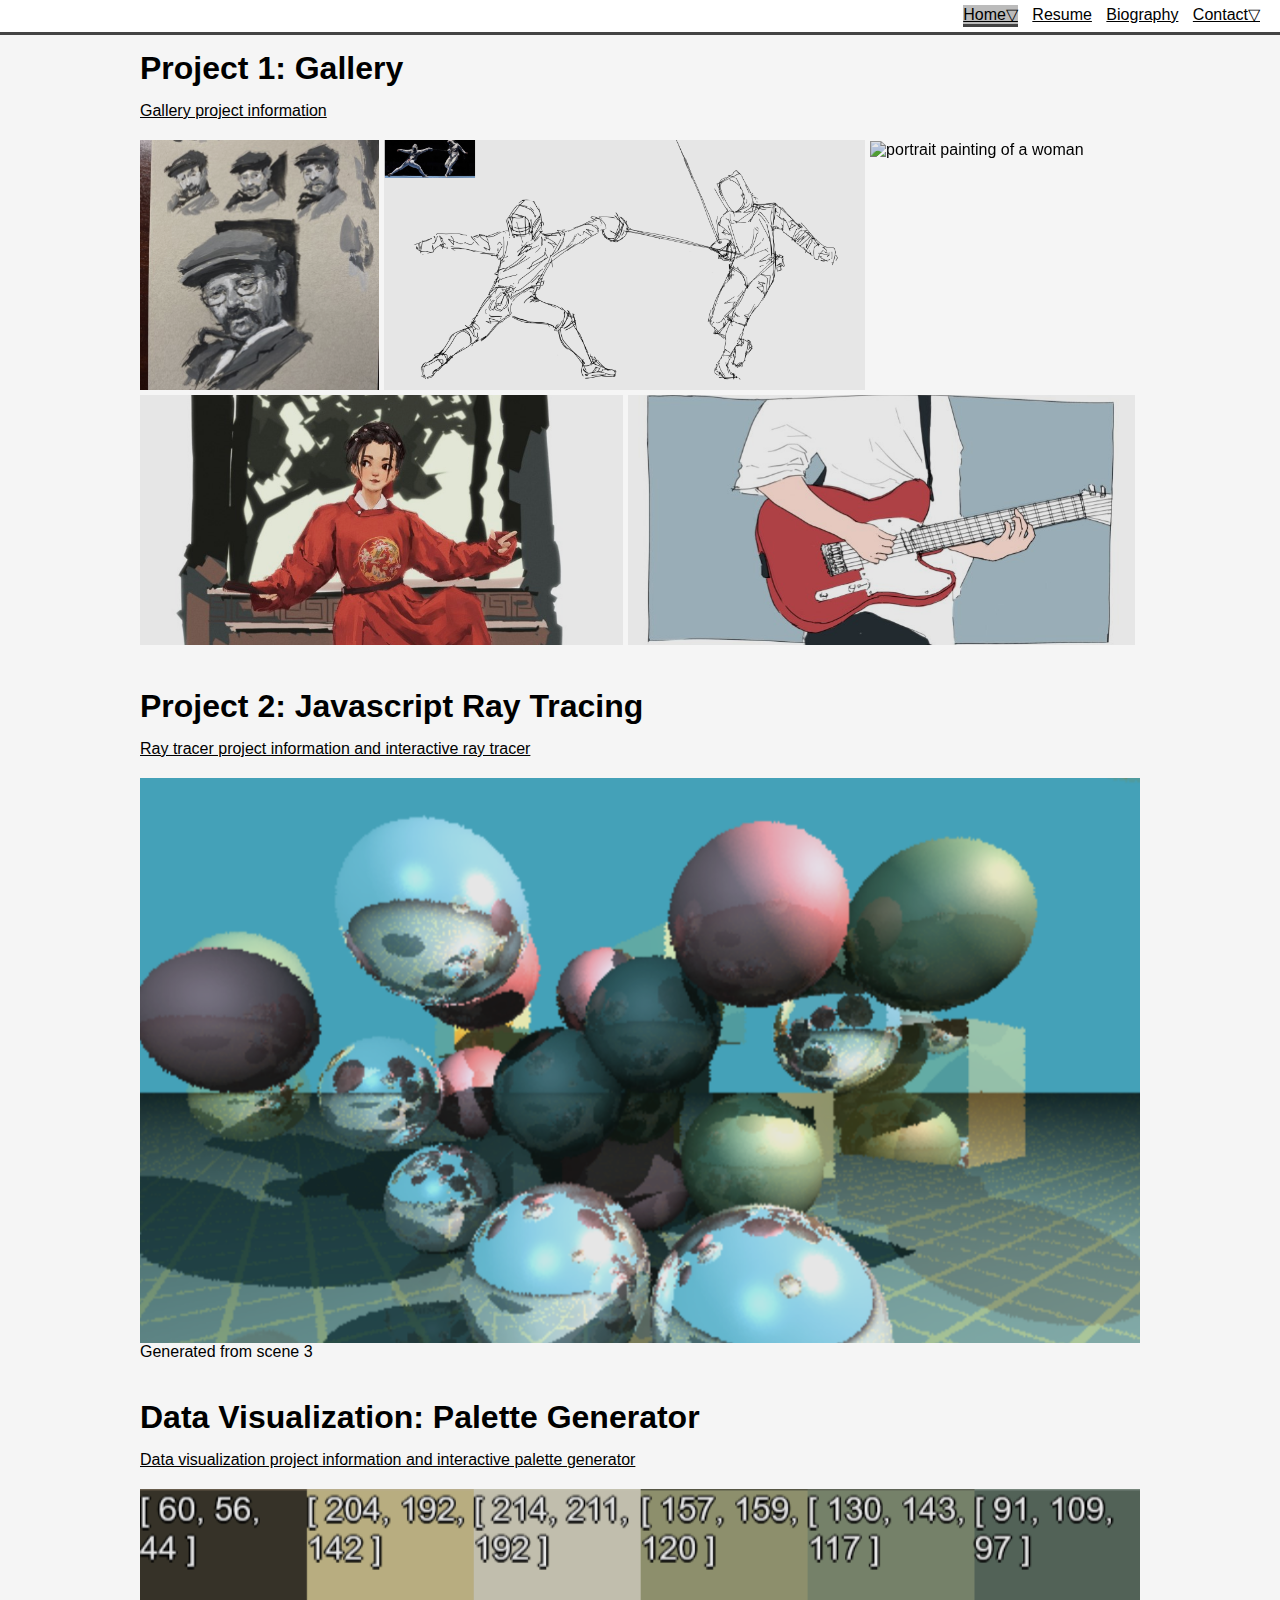
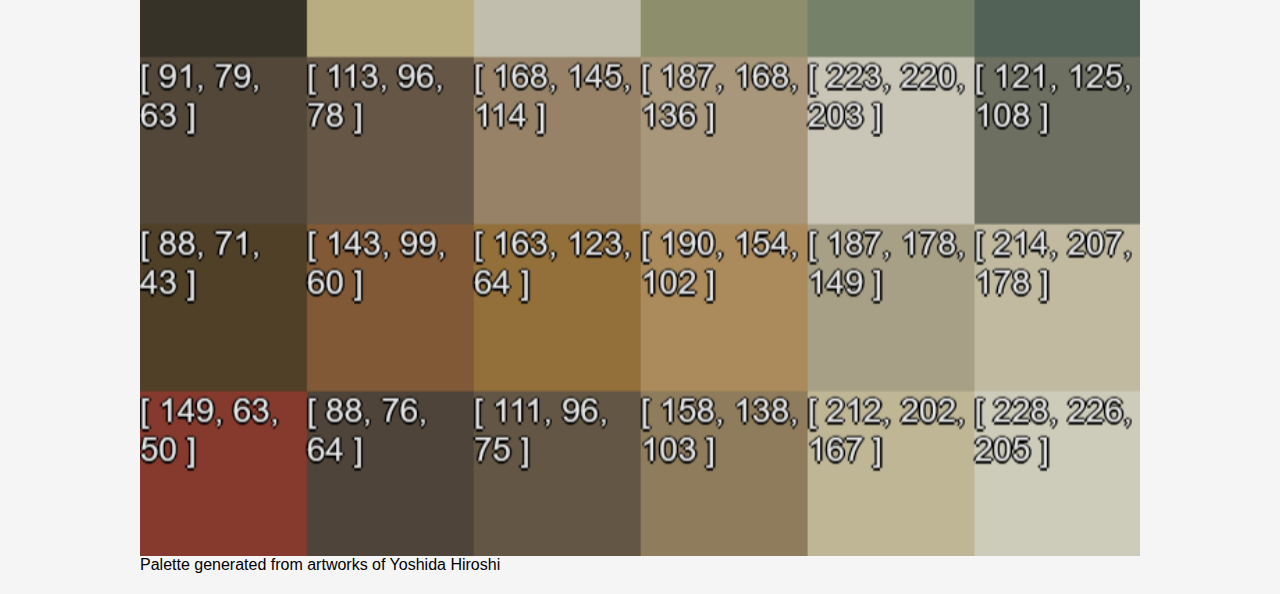
==== commit 33928ac5: "use cropped images on home page" ====
--- a/index.html
+++ b/index.html
@@ -34,31 +34,24 @@
       <h1 id="gallery">Project 1: Gallery</h1>
       <a href="gallery.html">Gallery project information</a>
       <div class="brick-container">
-        <figure class="brick"><img src="images/(3).png" alt="back anatomy sketches"></figure>
-        <figure class="brick"><img src="images/(5).png" alt="skeleton sketches, front and side view"></figure>
-        <figure class="brick"><img src="images/back.jpg" alt="back skeleton and muscle sketch"></figure>
-        <figure class="brick"><img src="images/03-28-2022.png" alt="painting of maid holding two swords"></figure>
-        <figure class="brick"><img src="images/01-16-2022.png" alt="painting of elf wearing a red cloak"></figure>
         <figure class="brick"><img src="images/5-8-2021.jpg" alt="painting of old man"></figure>
         <figure class="brick"><img src="images/05-24-2022.png" alt="sketch of two fencers"></figure>
         <figure class="brick"><img src="images/5-27-2021.png" alt="portrait painting of a woman"></figure>
         <figure class="brick"><img src="images/9-9-2021.jpg" alt="painting of a woman holding a fan in a red chinese dress"></figure>
         <figure class="brick"><img src="images/9-6-2021-2.jpg" alt="sketch of a figure playing a red guitar"></figure>
-        <figure class="brick"><img src="images/8-23-21-2.png" alt="sketch of three figures conversing"></figure>
-        <figure class="brick"><img src="images/torsos.png" alt="sketches of a torso rotated and drawn from various angles"></figure>
       </div>
       <br>
       <h1 id="palette">Project 2: Javascript Ray Tracing</h1>
       <a href="project2.html">Ray tracer project information and interactive ray tracer</a>
       <figure class="palette-wrapper" aria-labelledby="palette">
-        <img src="images/web_gl_raytracing_3.png" alt="ray traced image of many 3D spheres and boxes made of reflective materials">
+        <img src="images/web_gl_raytracing_3_cropped.png" alt="ray traced image of many 3D spheres and boxes made of reflective materials">
         <figcaption>Generated from scene 3</figcaption>
       </figure>
       <br>
       <h1 id="palette">Data Visualization: Palette Generator</h1>
       <a href="datavisualization.html">Data visualization project information and interactive palette generator</a>
       <figure class="palette-wrapper" aria-labelledby="palette">
-        <img src="images/palette-generator.png" alt="color palette generated from artworks of Yoshida Hiroshi">
+        <img src="images/palette-generator_cropped.png" alt="color palette generated from artworks of Yoshida Hiroshi">
         <figcaption>Palette generated from artworks of Yoshida Hiroshi</figcaption>
       </figure>
     </article>
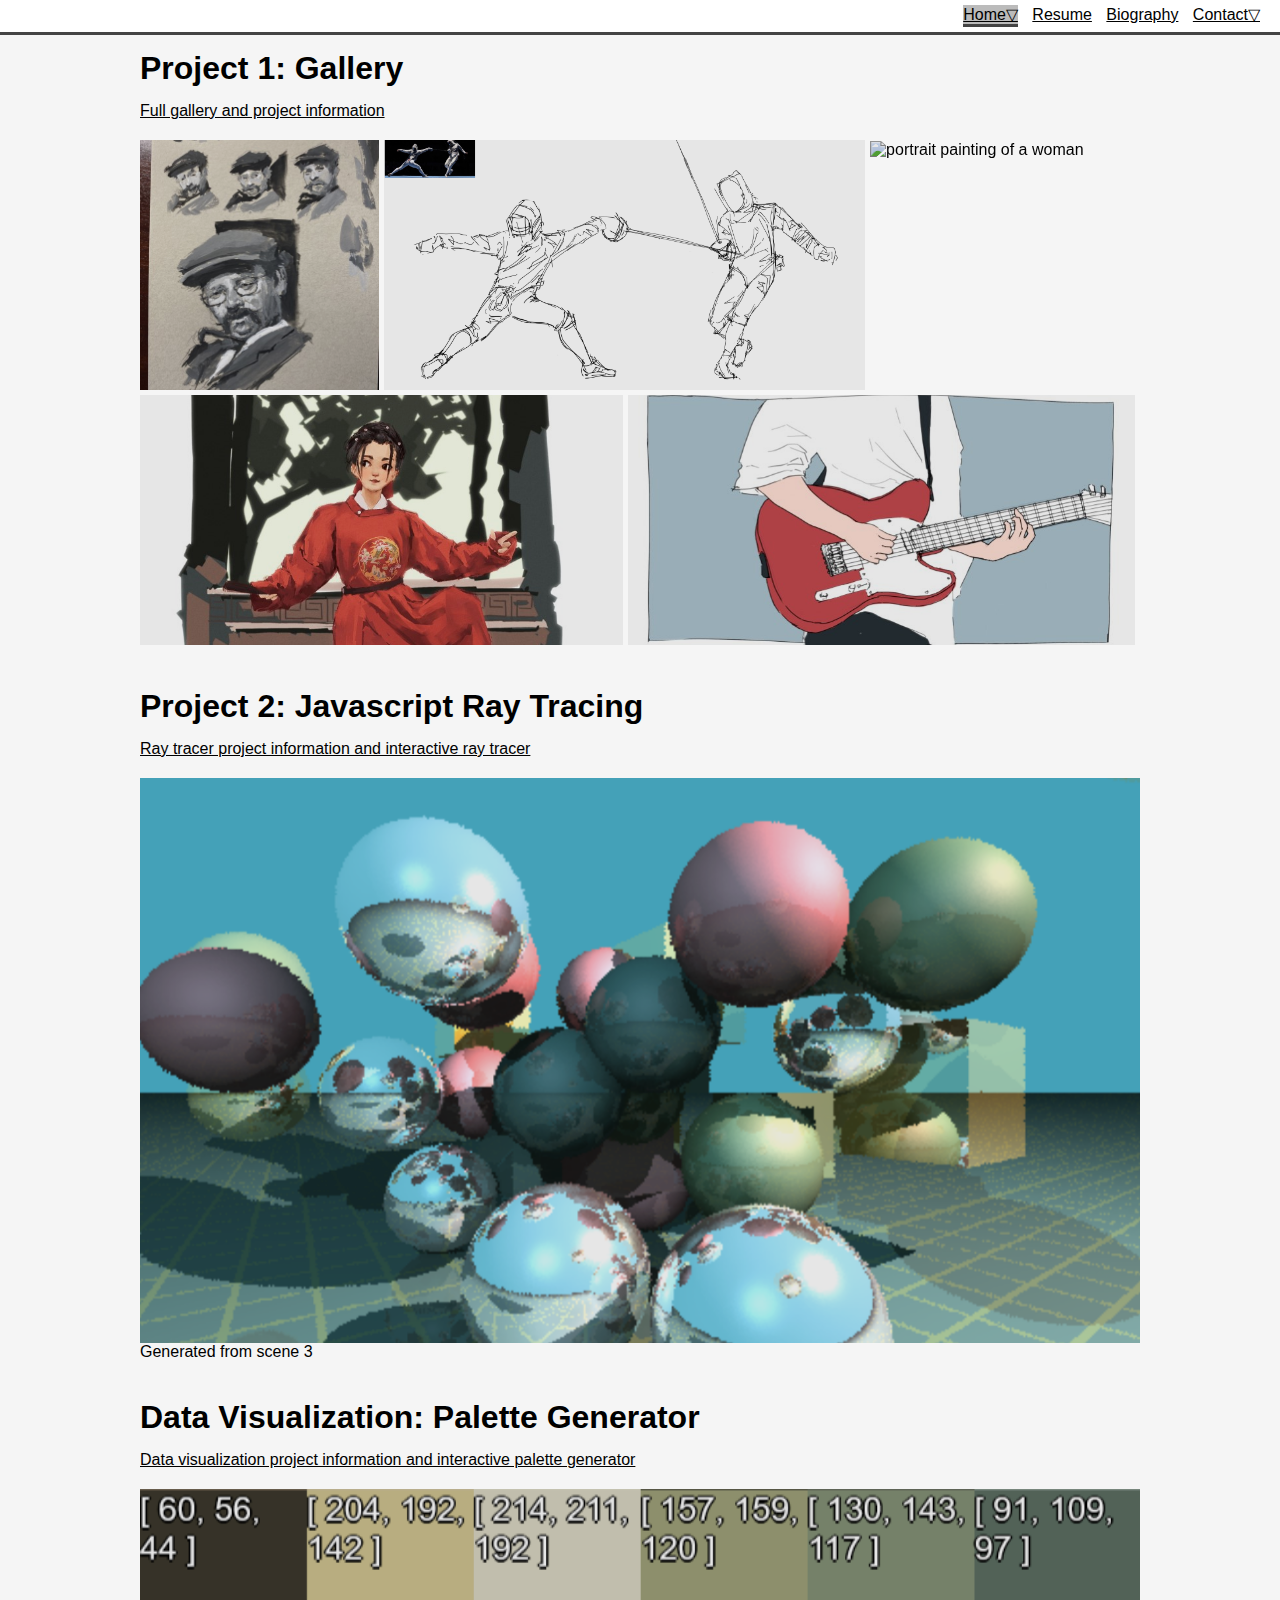
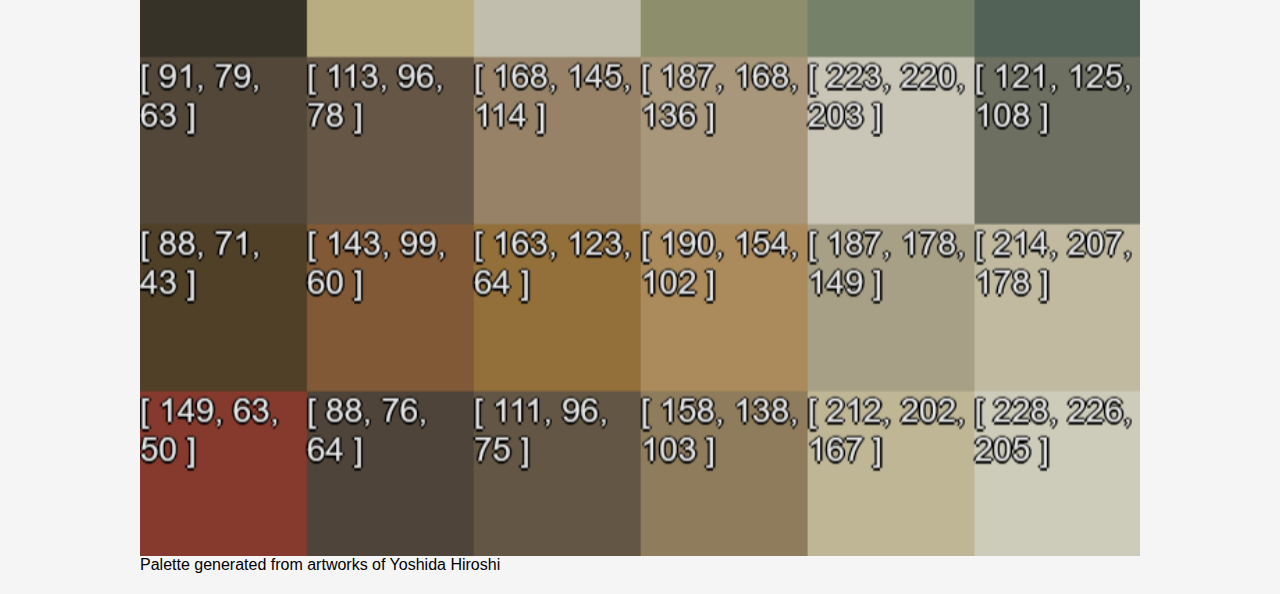
==== commit 506cadb9: "improve bio and project descriptions" ====
--- a/index.html
+++ b/index.html
@@ -32,7 +32,7 @@
   <main role="main">
     <article class="brick-container-container" aria-labelledby="gallery" role="article">
       <h1 id="gallery">Project 1: Gallery</h1>
-      <a href="gallery.html">Gallery project information</a>
+      <a href="gallery.html">Full gallery and project information</a>
       <div class="brick-container">
         <figure class="brick"><img src="images/5-8-2021.jpg" alt="painting of old man"></figure>
         <figure class="brick"><img src="images/05-24-2022.png" alt="sketch of two fencers"></figure>
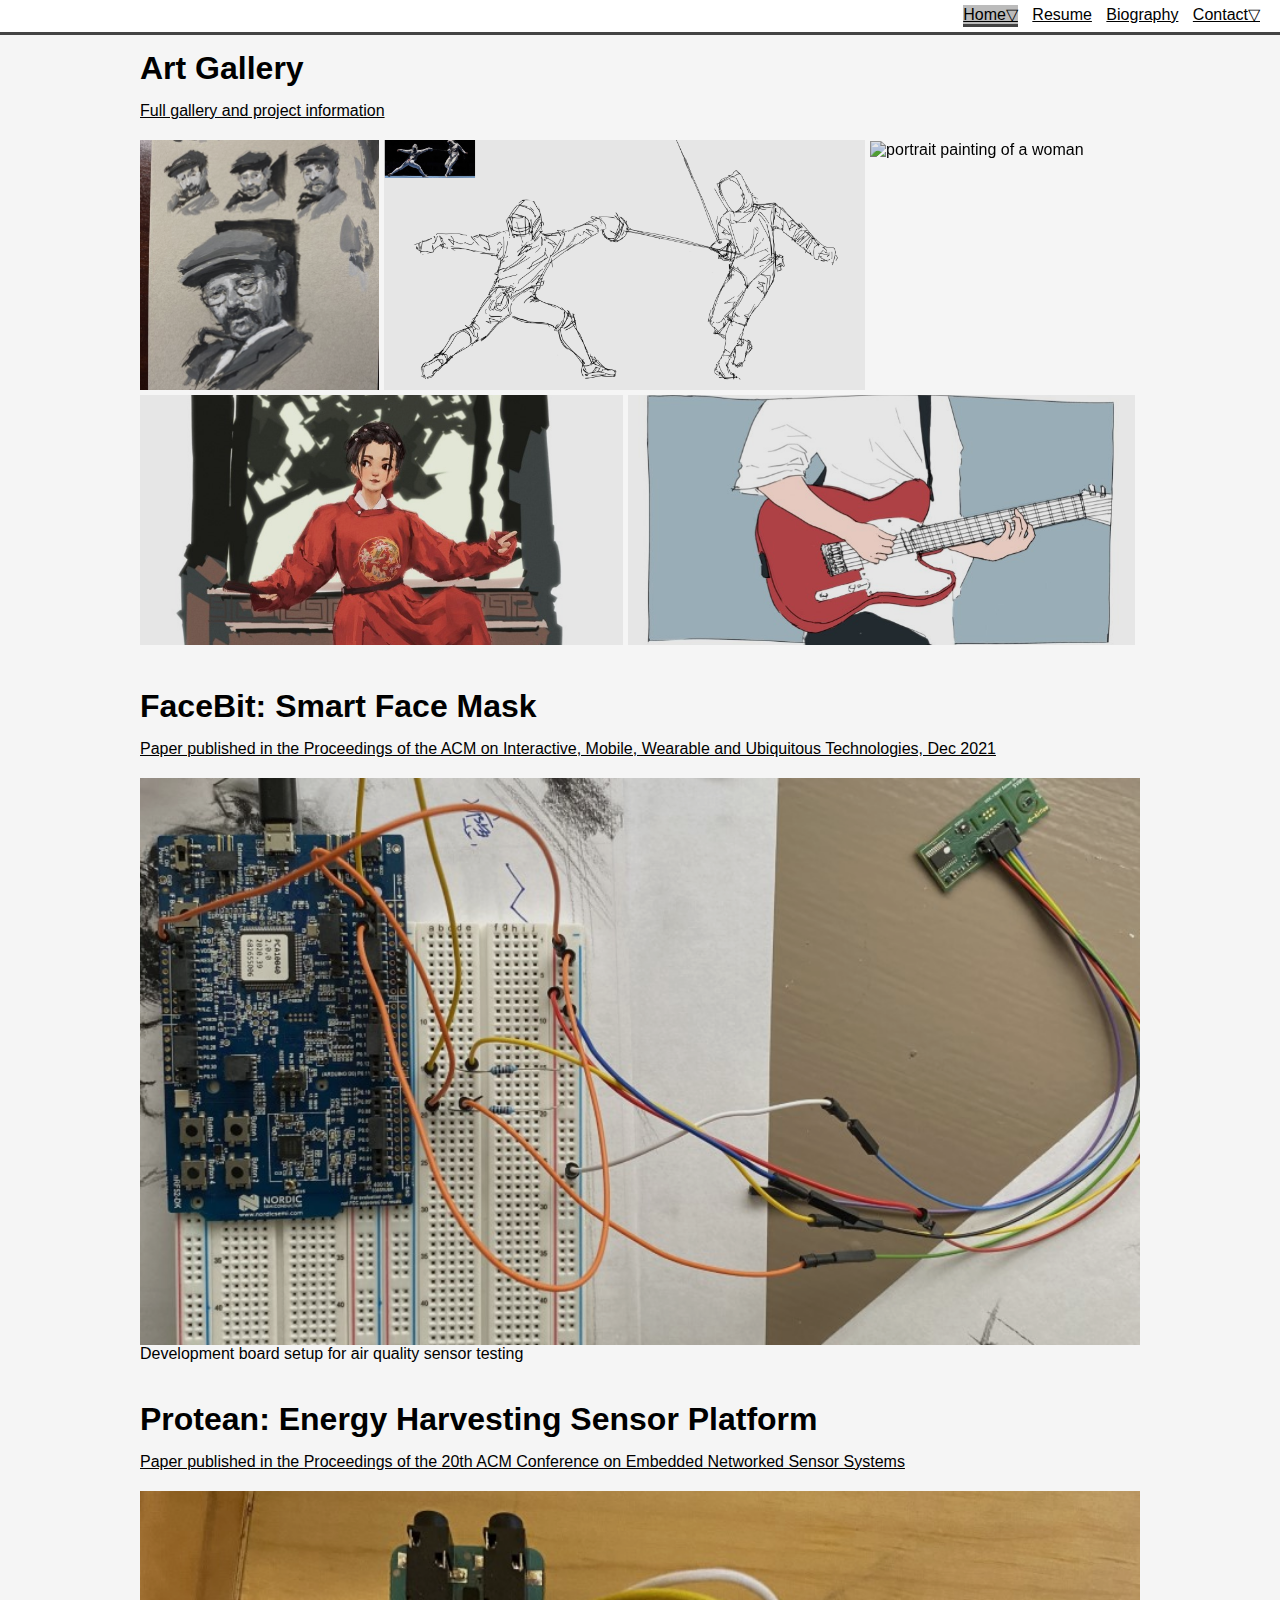
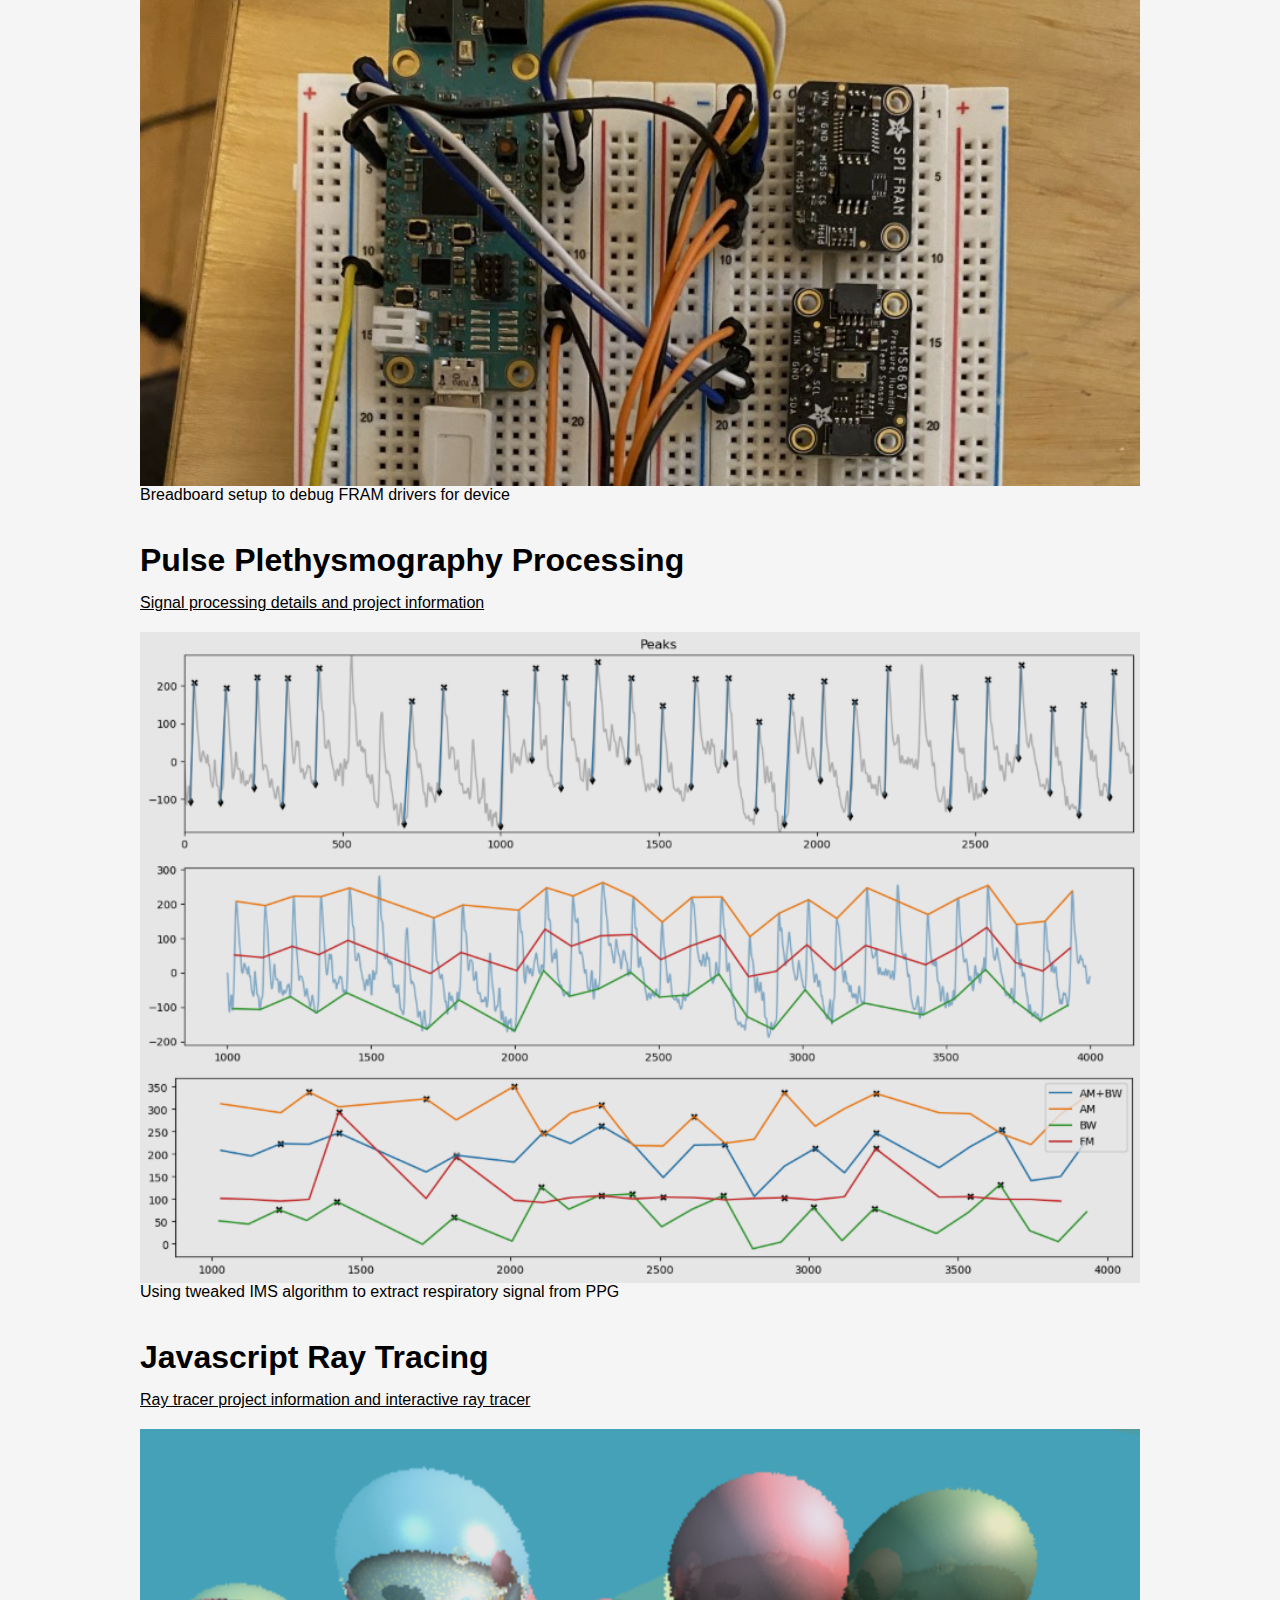
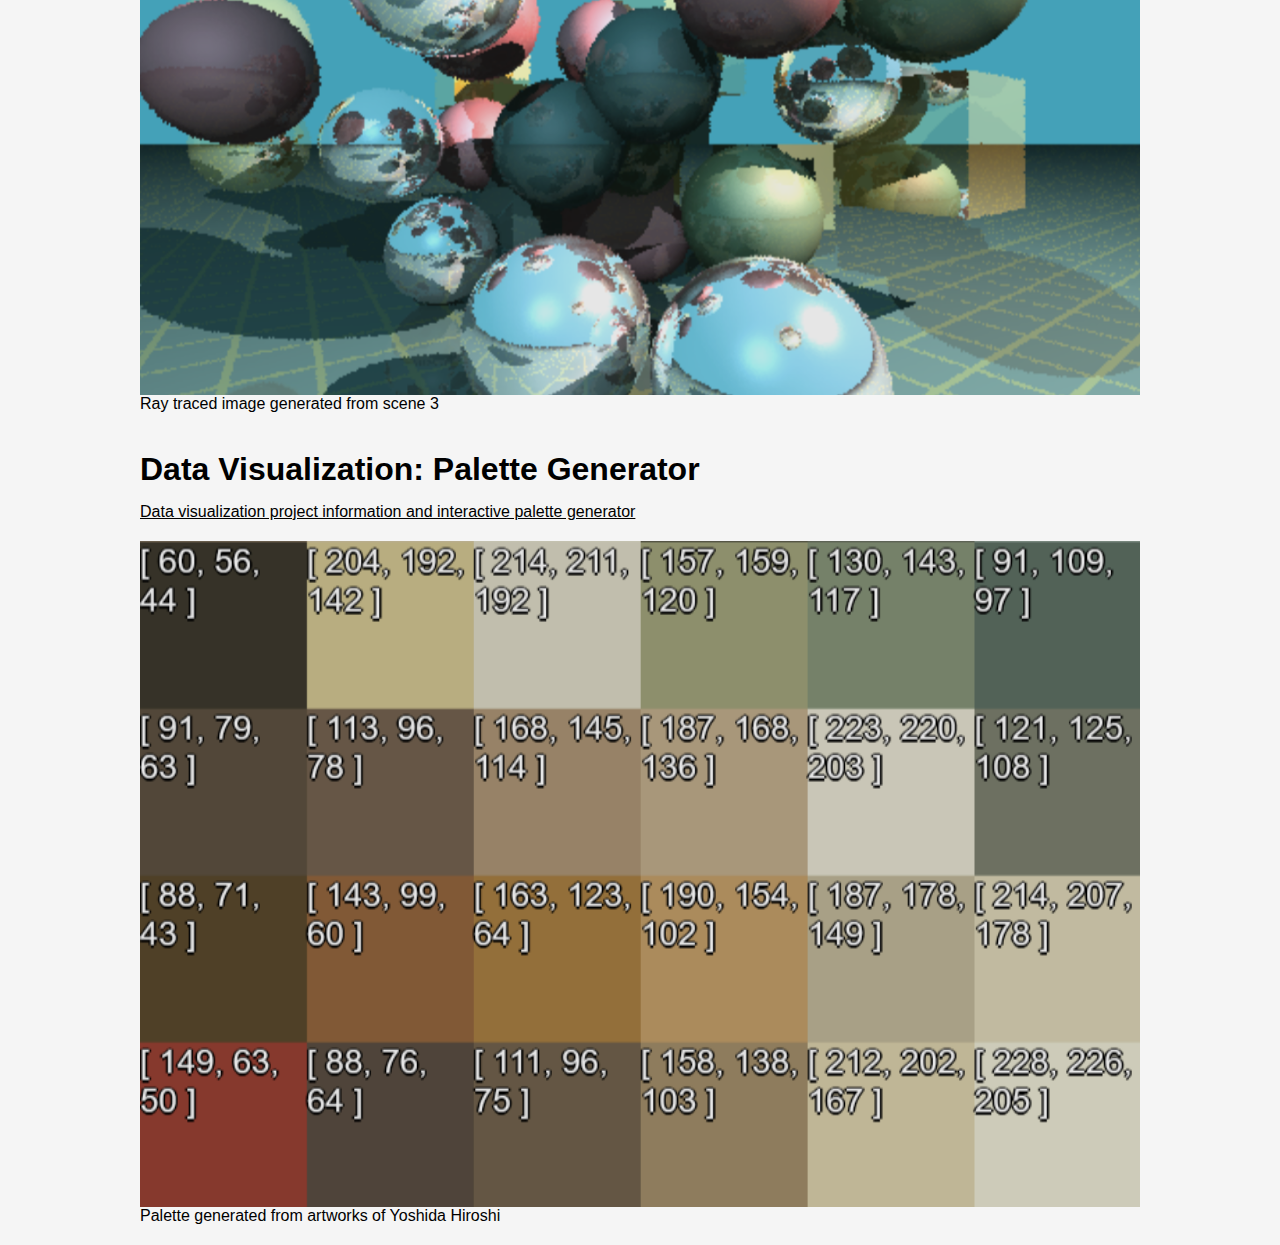
==== commit ba840882: "add research projects to home page" ====
--- a/index.html
+++ b/index.html
@@ -14,8 +14,11 @@
       <li nav aria-current=page>
         <a id="home" aria-haspopup="true" aria-expanded="false" href="index.html" tabindex="0">Home▽</a>
         <ul id="home-pulldown" class="project-pulldown">
-          <li><a href="gallery.html">Project 1</a></li>
-          <li><a href="project2.html">Project 2</a></li>
+          <li><a href="gallery.html">Art Gallery</a></li>
+          <li><a href="https://dl.acm.org/doi/10.1145/3494991">FaceBit Paper</a></li>
+          <li><a href="https://dl.acm.org/doi/10.1145/3560905.3568561">Protean Paper</a></li>
+          <li><a href="ppg.html">PPG Processing</a></li>
+          <li><a href="project2.html">JS Ray Tracer</a></li>
           <li><a href="datavisualization.html">Data Visualization</a></li>
         </ul>
       </li>
@@ -31,7 +34,7 @@
   </nav>
   <main role="main">
     <article class="brick-container-container" aria-labelledby="gallery" role="article">
-      <h1 id="gallery">Project 1: Gallery</h1>
+      <h1 id="gallery">Art Gallery</h1>
       <a href="gallery.html">Full gallery and project information</a>
       <div class="brick-container">
         <figure class="brick"><img src="images/5-8-2021.jpg" alt="painting of old man"></figure>
@@ -40,14 +43,46 @@
         <figure class="brick"><img src="images/9-9-2021.jpg" alt="painting of a woman holding a fan in a red chinese dress"></figure>
         <figure class="brick"><img src="images/9-6-2021-2.jpg" alt="sketch of a figure playing a red guitar"></figure>
       </div>
+
       <br>
-      <h1 id="palette">Project 2: Javascript Ray Tracing</h1>
+
+      <h1 id="facebit">FaceBit: Smart Face Mask</h1>
+      <a href="https://dl.acm.org/doi/10.1145/3494991">Paper published in the Proceedings of the ACM on Interactive, Mobile, Wearable and Ubiquitous Technologies, Dec 2021 </a>
+      <figure class="palette-wrapper">
+        <img src="images/facebit_air_quality.jpg">
+        <figcaption>Development board setup for air quality sensor testing</figcaption>
+      </figure>
+
+      <br>
+
+      <h1 id="protein">Protean: Energy Harvesting Sensor Platform</h1>
+      <a href="https://dl.acm.org/doi/10.1145/3560905.3568561">Paper published in the Proceedings of the 20th ACM Conference on Embedded Networked Sensor Systems</a>
+      <figure class="palette-wrapper">
+        <img src="images/protean.jpg" alt="">
+        <figcaption>Breadboard setup to debug FRAM drivers for device</figcaption>
+      </figure>
+      <br>
+
+      <h1 id="ppg">Pulse Plethysmography Processing</h1>
+      <a href="ppg.html">Signal processing details and project information</a>
+      <figure class="palette-wrapper">
+        <img src="images/ims_peaks.png">
+        <img src="images/ppg_output.png">
+        <img src="images/respiration_signal.png">
+        <figcaption>Using tweaked IMS algorithm to extract respiratory signal from PPG</figcaption>
+      </figure>
+
+      <br>
+
+      <h1 id="palette">Javascript Ray Tracing</h1>
       <a href="project2.html">Ray tracer project information and interactive ray tracer</a>
       <figure class="palette-wrapper" aria-labelledby="palette">
         <img src="images/web_gl_raytracing_3_cropped.png" alt="ray traced image of many 3D spheres and boxes made of reflective materials">
-        <figcaption>Generated from scene 3</figcaption>
+        <figcaption>Ray traced image generated from scene 3</figcaption>
       </figure>
+
       <br>
+
       <h1 id="palette">Data Visualization: Palette Generator</h1>
       <a href="datavisualization.html">Data visualization project information and interactive palette generator</a>
       <figure class="palette-wrapper" aria-labelledby="palette">
